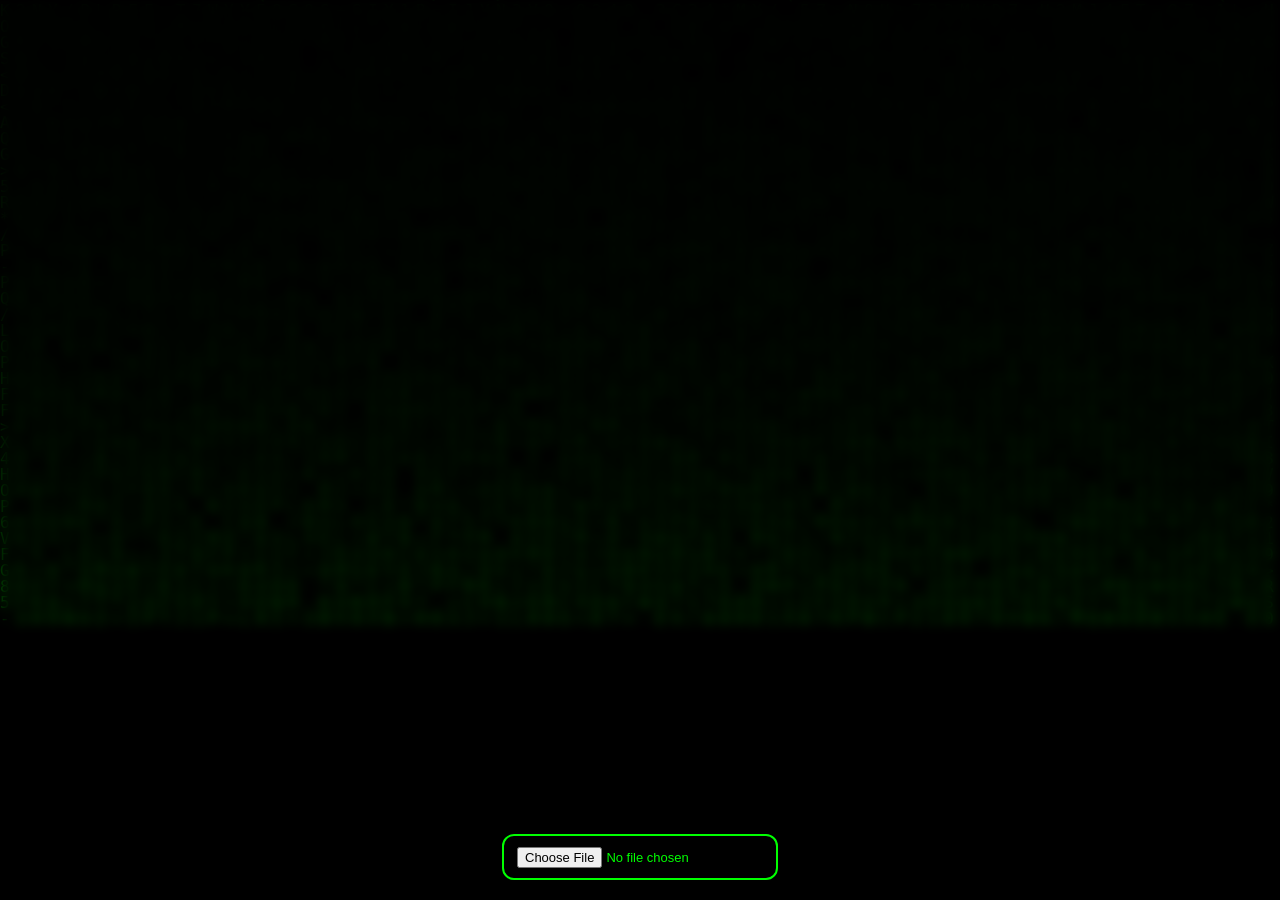
==== index.html @ db34623b "Update index.html" ====
<!DOCTYPE html>
<html lang="de">
<head>
<meta charset="UTF-8">
<meta name="viewport" content="width=device-width, initial-scale=1.0">
<title>Matrix Document Viewer</title>

<!-- PPTXJS CSS -->
<link rel="stylesheet" href="pptxjs.css">

<style>
html, body { margin:0; padding:0; height:100%; background:black; font-family: monospace; overflow:hidden; }
canvas#matrixCanvas { position:fixed; top:0; left:0; width:100%; height:100%; z-index:0; display:block; }

#overlay {
  position:absolute; top:0; left:0; width:100%; height:100%;
  backdrop-filter: blur(6px);
  background: rgba(0,0,0,0.6);
  z-index:1;
  display:flex; justify-content:center; align-items:center; flex-direction:column;
}

#viewerContainer {
  display:none;
  background: rgba(0,0,0,0.85);
  border-radius:16px;
  max-width:90%;
  max-height:80%;
  overflow:auto;
  justify-content:center;
  align-items:center;
  flex-direction:column;
  padding:10px;
}

#pdfCanvas, #docOutput, #docxContainer, #odtContainer, #pptxContainer {
  border-radius:12px;
  background:#111;
  color:white;
  padding:10px;
  display:none;
}

#uploadBar {
  position:absolute;
  bottom:20px;
  display:flex;
  justify-content:center;
  align-items:center;
  gap:10px;
  width:100%;
}

#fileInput {
  background:#000; border:2px solid #0f0; color:#0f0;
  padding:0.8rem 1rem; border-radius:12px; font-size:1rem; cursor:pointer;
}

#errorBox {
  position:absolute; bottom:90px; background: rgba(255,0,0,0.8);
  color:white; padding:0.4rem 0.8rem; border-radius:8px;
  display:none; font-size:0.8rem;
}

#fullscreenBtn {
  position:fixed; bottom:20px; right:20px;
  background:rgba(0,0,0,0.8);
  border:2px solid #0f0;
  border-radius:50%;
  width:48px; height:48px;
  display:none; justify-content:center; align-items:center;
  cursor:pointer; color:#0f0; font-size:1.2rem; z-index:100;
}
</style>
</head>
<body>

<canvas id="matrixCanvas"></canvas>

<div id="overlay">
  <div id="viewerContainer">
    <canvas id="pdfCanvas"></canvas>
    <div id="docxContainer"></div>
    <div id="odtContainer" style="width:100%;height:100%;"></div>
    <div id="pptxContainer"></div>
    <div id="docOutput"></div>
  </div>

  <div id="uploadBar">
    <input type="file" id="fileInput" />
  </div>

  <div id="errorBox"></div>
</div>

<div id="fullscreenBtn">⛶</div>

<!-- Matrix Hintergrund -->
<script>
const canvas=document.getElementById('matrixCanvas');const ctx=canvas.getContext('2d');
function resizeCanvas(){canvas.width=window.innerWidth;canvas.height=window.innerHeight;}
resizeCanvas();window.addEventListener('resize',resizeCanvas);
const letters='ABCDEFGHIJKLMNOPQRSTUVWXYZ0123456789-=+/<>*';const fontSize=16;
let columns=Math.floor(canvas.width/fontSize);let drops=new Array(columns).fill(0);
function drawMatrix(){ctx.fillStyle='rgba(0,0,0,0.05)';ctx.fillRect(0,0,canvas.width,canvas.height);
ctx.fillStyle='#0f0';ctx.font=fontSize+'px monospace';
for(let i=0;i<drops.length;i++){const text=letters.charAt(Math.floor(Math.random()*letters.length));
ctx.fillText(text,i*fontSize,drops[i]*fontSize);if(drops[i]*fontSize>canvas.height){drops[i]=0;}else{drops[i]++;}}}
setInterval(drawMatrix,35);
</script>

<!-- Libraries -->
<script src="pdf.js"></script>
<script src="pdf.worker.min.js"></script>
<script src="mammoth.browser.min.js"></script>
<script src="docx-preview.min.js"></script>
<script src="webodf.js"></script>
<script src="xlsx.full.min.js"></script>
<script src="jszip.min.js"></script>
<script src="pptxjs.min.js"></script>
<script src="divs2slides.js"></script>

<script>
pdfjsLib.GlobalWorkerOptions.workerSrc='pdf.worker.min.js';

const fileInput=document.getElementById('fileInput');
const pdfCanvas=document.getElementById('pdfCanvas');
const docOutput=document.getElementById('docOutput');
const docxContainer=document.getElementById('docxContainer');
const odtContainer=document.getElementById('odtContainer');
const pptxContainer=document.getElementById('pptxContainer');
const ctxPDF=pdfCanvas.getContext('2d');
const errorBox=document.getElementById('errorBox');
const viewerContainer=document.getElementById('viewerContainer');
const fullscreenBtn=document.getElementById('fullscreenBtn');
const uploadBar=document.getElementById('uploadBar');

let currentPdf=null;let currentPdfPage=null;let pdfScale=1.0;let isFullscreen=false;let currentDocType=null;

function showError(msg){errorBox.style.display='block';errorBox.textContent=msg;
fullscreenBtn.style.display='none';setTimeout(()=>{errorBox.style.display='none';},5000);}

// PDF render helper
async function renderPdfPage(page, scale){
  const viewport=page.getViewport({scale:scale});
  pdfCanvas.width=viewport.width;pdfCanvas.height=viewport.height;
  await page.render({canvasContext:ctxPDF,viewport:viewport}).promise;
}

// Upload Handling
fileInput.addEventListener('change',async e=>{
  const file=e.target.files[0];if(!file)return;
  viewerContainer.style.display='flex';
  [pdfCanvas,docOutput,docxContainer,odtContainer,pptxContainer].forEach(el=>el.style.display='none');

  const reader=new FileReader();
  reader.onload=async()=>{
    const name=file.name.toLowerCase();
    try{
      if(name.endsWith('.pdf')){
        currentDocType="pdf";pdfCanvas.style.display='block';
        const pdf=await pdfjsLib.getDocument({data:new Uint8Array(reader.result)}).promise;
        const page=await pdf.getPage(1);currentPdf=pdf;currentPdfPage=page;pdfScale=1.0;
        await renderPdfPage(page,pdfScale);
        pdfCanvas.onwheel=async evt=>{
          evt.preventDefault();pdfScale+=evt.deltaY*-0.001;
          pdfScale=Math.min(Math.max(0.2,pdfScale),5);
          await renderPdfPage(currentPdfPage,pdfScale);
        };

      } else if(name.endsWith('.docx')){
        currentDocType="docx";docxContainer.style.display='block';docxContainer.innerHTML='';
        const docx=new DocxPreview();docx.renderAsync(reader.result,docxContainer);

      } else if(name.endsWith('.odt')){
        currentDocType="odt";odtContainer.style.display='block';odtContainer.innerHTML='';
        const odfCanvas=new odf.OdfCanvas(odtContainer);
        const blob=new Blob([reader.result],{type:"application/vnd.oasis.opendocument.text"});
        const url=URL.createObjectURL(blob);await odfCanvas.load(url);

      } else if(name.endsWith('.xlsx')||name.endsWith('.ods')){
        currentDocType="xls";docOutput.style.display='block';
        const wb=XLSX.read(reader.result,{type:'array'});docOutput.innerHTML='';
        wb.SheetNames.forEach(sheet=>{
          const html=XLSX.utils.sheet_to_html(wb.Sheets[sheet]);
          const div=document.createElement('div');div.innerHTML=html;docOutput.appendChild(div);
        });

      } else if(name.endsWith('.pptx')){
        currentDocType="ppt";pptxContainer.style.display='block';pptxContainer.innerHTML='';
        loadPptx(reader.result,pptxContainer); // divs2slides.js init

      } else if(name.endsWith('.txt')){
        currentDocType="txt";docOutput.style.display='block';
        const textDecoder=new TextDecoder("utf-8");
        docOutput.textContent=textDecoder.decode(reader.result);

      } else {showError('Format nicht unterstützt');return;}
      fullscreenBtn.style.display='flex';
    }catch(err){showError(err.message);console.error(err);}
  };
  reader.readAsArrayBuffer(file);
});

// Fullscreen Toggle
fullscreenBtn.addEventListener('click',async()=>{
  if(!isFullscreen){
    viewerContainer.style.position='fixed';viewerContainer.style.top='0';viewerContainer.style.left='0';
    viewerContainer.style.width='100%';viewerContainer.style.height='100%';
    viewerContainer.style.maxWidth='100%';viewerContainer.style.maxHeight='100%';
    viewerContainer.style.overflow='auto';uploadBar.style.display='none';
    if(currentDocType==="pdf"&&currentPdfPage){await renderPdfPage(currentPdfPage,pdfScale);}
    isFullscreen=true;
  } else {
    viewerContainer.style.position='relative';viewerContainer.style.width='';viewerContainer.style.height='';
    viewerContainer.style.maxWidth='90%';viewerContainer.style.maxHeight='80%';
    viewerContainer.style.overflow='auto';uploadBar.style.display='flex';
    if(currentDocType==="pdf"&&currentPdfPage){pdfScale=1.0;await renderPdfPage(currentPdfPage,pdfScale);}
    isFullscreen=false;
  }
});
</script>
</body>
</html>
---- pptxjs.css ----
.slide {
	position: relative;
	border: 1px solid #333;
	border-radius: 10px;
	overflow: hidden;
	margin-bottom: 50px;
	margin-left: auto;
  	margin-right: auto;
}

.slide div.block {
	position: absolute;
	top: 0px;
	left: 0px;
	width: 100%;
	line-height: 1;
}

.slide div.content {
	display: flex;
	flex-direction: column;
}
.slide div.diagram-content{
	display: flex;
	flex-direction: column;
}

.slide div.content-rtl {
	display: flex;
	flex-direction: column;
	direction: rtl; 
}
.slide .pregraph-rtl{
	direction: rtl; 
}
.slide .pregraph-ltr{
	direction: ltr; 
}
.slide .pregraph-inherit{
	direction: inherit; 
}
.slide .slide-prgrph{
	width: 100%;
	/* overflow-wrap:break-word;
  	word-wrap: break-word;  */
  
	/* word-break: break-word; */
	/* unicode-bidi: bidi-override; */
	/* hyphens: auto;
	overflow-wrap: break-word; */
	
}

.slide .line-break-br::before{
  content: "\A";
  white-space: pre;
}
.slide div.v-up {
	justify-content: flex-start;
}
.slide div.v-mid {
	justify-content: center;
}
.slide div.v-down {
	justify-content: flex-end;
}

.slide div.h-left {
	justify-content: flex-start;
	align-items: flex-start;
	text-align: left;
}
.slide div.h-left-rtl {
	justify-content: flex-end;
	align-items: flex-end;
	text-align: left;
}
.slide div.h-mid {
	justify-content: center;
	align-items: center;
	text-align: center;
}
.slide div.h-right {
	justify-content: flex-end;
	align-items: flex-end;
	text-align: right;
}
.slide div.h-right-rtl {
	justify-content: flex-start;
	align-items: flex-start;
	text-align: right;
}

.slide div.h-just,
.slide div.h-dist {
	text-align: justify;
}


.slide div.up-left {
	justify-content: flex-start;
	align-items: flex-start;
	text-align: left;
}
.slide div.up-center {
	justify-content: flex-start;
	align-items: center;
}
.slide div.up-right {
	justify-content: flex-start;
	align-items: flex-end;
}
.slide div.center-left {
	justify-content: center;
	align-items: flex-start;
	text-align: left;
}
.slide div.center-center {
	justify-content: center;
	align-items: center;
}
.slide div.center-right {
	justify-content: center;
	align-items: flex-end;
}
.slide div.down-left {
	justify-content: flex-end;
	align-items: flex-start;
	text-align: left;
}
.slide div.down-center {
	justify-content: flex-end;
	align-items: center;
}
.slide div.down-right {
	justify-content: flex-end;
	align-items: flex-end;
}


.slide li.slide {
	margin: 10px 0px;
	font-size: 18px;
}

.slide table {
	position: absolute;
}

.slide svg.drawing {
	position: absolute;
	overflow: visible;
}
/*
#pptx-thumb {
	min-width: 240px;
	height: 180px;
}
*/
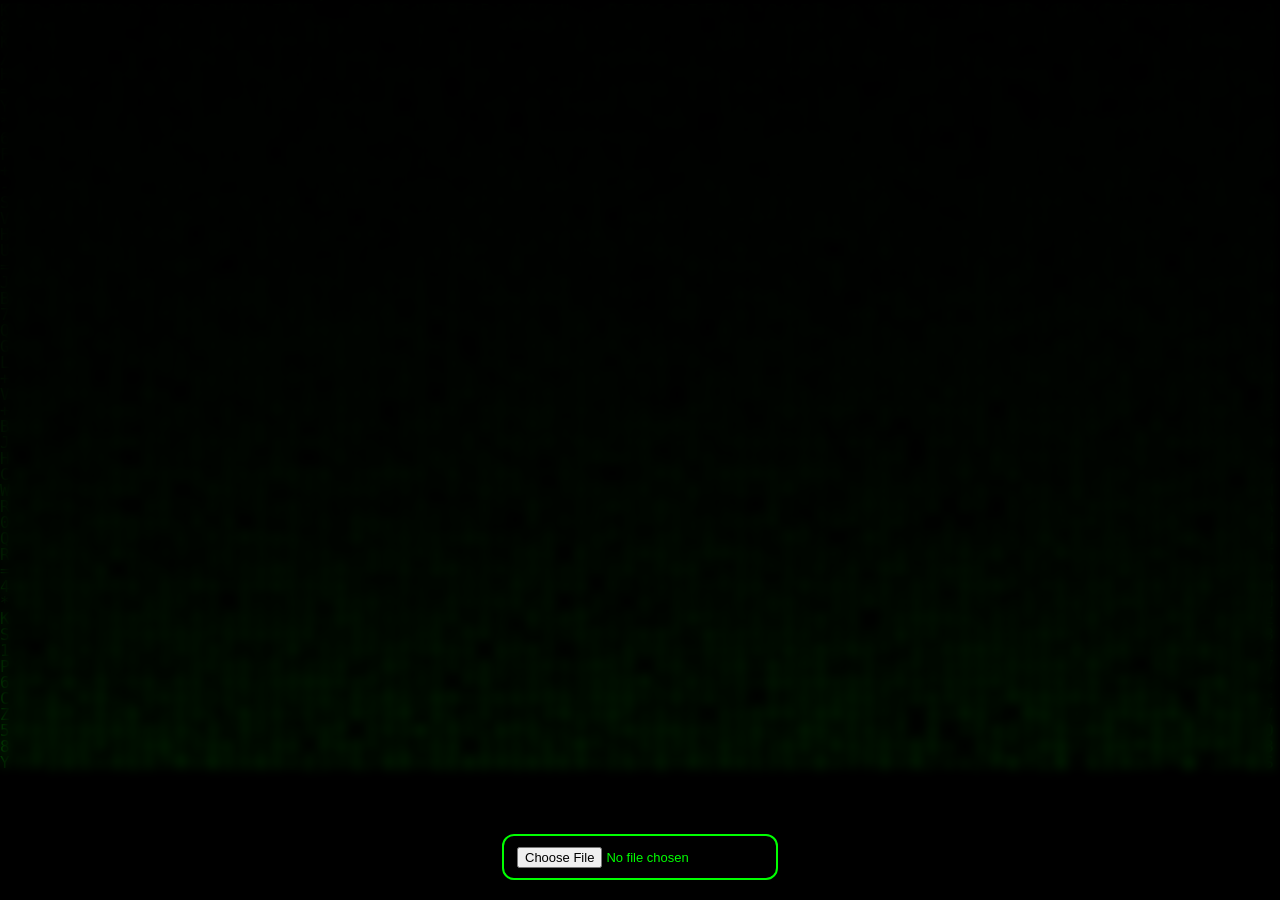
==== commit ca04b63f: "Update index.html" ====
--- a/index.html
+++ b/index.html
@@ -31,6 +31,7 @@
   align-items:center;
   flex-direction:column;
   padding:10px;
+  border:2px solid #333;
 }
 
 #pdfCanvas, #docOutput, #docxContainer, #odtContainer, #pptxContainer {
@@ -39,6 +40,7 @@
   color:white;
   padding:10px;
   display:none;
+  border:2px solid #333;
 }
 
 #uploadBar {
@@ -118,7 +120,7 @@
 <script src="xlsx.full.min.js"></script>
 <script src="jszip.min.js"></script>
 <script src="pptxjs.min.js"></script>
-<script src="divs2slides.js"></script>
+<script src="pptxjs-viewer.js"></script>
 
 <script>
 pdfjsLib.GlobalWorkerOptions.workerSrc='pdf.worker.min.js';
@@ -135,7 +137,7 @@
 const fullscreenBtn=document.getElementById('fullscreenBtn');
 const uploadBar=document.getElementById('uploadBar');
 
-let currentPdf=null;let currentPdfPage=null;let pdfScale=1.0;let isFullscreen=false;let currentDocType=null;
+let currentPdf=null; let currentPdfPage=null; let pdfScale=1.0; let isFullscreen=false; let currentDocType=null;
 
 function showError(msg){errorBox.style.display='block';errorBox.textContent=msg;
 fullscreenBtn.style.display='none';setTimeout(()=>{errorBox.style.display='none';},5000);}
@@ -143,79 +145,97 @@
 // PDF render helper
 async function renderPdfPage(page, scale){
   const viewport=page.getViewport({scale:scale});
-  pdfCanvas.width=viewport.width;pdfCanvas.height=viewport.height;
-  await page.render({canvasContext:ctxPDF,viewport:viewport}).promise;
+  pdfCanvas.width=viewport.width; pdfCanvas.height=viewport.height;
+  await page.render({canvasContext:ctxPDF, viewport:viewport}).promise;
+}
+
+// DOCX
+function renderDocx(arrayBuffer){
+  docxContainer.innerHTML='';
+  const docx = new docxPreview.Viewer(docxContainer, { 
+    className: 'docViewer', 
+    style: 'border:2px solid #333; border-radius:12px;' 
+  });
+  docx.load(arrayBuffer);
+}
+
+// PPTX
+function renderPptx(arrayBuffer){
+  pptxContainer.innerHTML='';
+  const pptx = new PPTXViewer(pptxContainer);
+  pptx.load(arrayBuffer);
 }
 
 // Upload Handling
-fileInput.addEventListener('change',async e=>{
-  const file=e.target.files[0];if(!file)return;
+fileInput.addEventListener('change', async e => {
+  const file = e.target.files[0]; if(!file) return;
   viewerContainer.style.display='flex';
-  [pdfCanvas,docOutput,docxContainer,odtContainer,pptxContainer].forEach(el=>el.style.display='none');
-
-  const reader=new FileReader();
-  reader.onload=async()=>{
-    const name=file.name.toLowerCase();
-    try{
+  [pdfCanvas, docOutput, docxContainer, odtContainer, pptxContainer].forEach(el=>el.style.display='none');
+
+  const reader = new FileReader();
+  reader.onload = async () => {
+    const name = file.name.toLowerCase();
+    try {
       if(name.endsWith('.pdf')){
-        currentDocType="pdf";pdfCanvas.style.display='block';
-        const pdf=await pdfjsLib.getDocument({data:new Uint8Array(reader.result)}).promise;
-        const page=await pdf.getPage(1);currentPdf=pdf;currentPdfPage=page;pdfScale=1.0;
+        currentDocType="pdf"; pdfCanvas.style.display='block';
+        const pdf = await pdfjsLib.getDocument({data:new Uint8Array(reader.result)}).promise;
+        const page = await pdf.getPage(1);
+        currentPdf = pdf; currentPdfPage = page; pdfScale=1.0;
         await renderPdfPage(page,pdfScale);
         pdfCanvas.onwheel=async evt=>{
-          evt.preventDefault();pdfScale+=evt.deltaY*-0.001;
+          evt.preventDefault(); pdfScale+=evt.deltaY*-0.001;
           pdfScale=Math.min(Math.max(0.2,pdfScale),5);
           await renderPdfPage(currentPdfPage,pdfScale);
         };
 
       } else if(name.endsWith('.docx')){
-        currentDocType="docx";docxContainer.style.display='block';docxContainer.innerHTML='';
-        const docx=new DocxPreview();docx.renderAsync(reader.result,docxContainer);
+        currentDocType="docx"; docxContainer.style.display='block';
+        renderDocx(reader.result);
 
       } else if(name.endsWith('.odt')){
-        currentDocType="odt";odtContainer.style.display='block';odtContainer.innerHTML='';
+        currentDocType="odt"; odtContainer.style.display='block'; odtContainer.innerHTML='';
         const odfCanvas=new odf.OdfCanvas(odtContainer);
         const blob=new Blob([reader.result],{type:"application/vnd.oasis.opendocument.text"});
-        const url=URL.createObjectURL(blob);await odfCanvas.load(url);
+        const url=URL.createObjectURL(blob); await odfCanvas.load(url);
 
       } else if(name.endsWith('.xlsx')||name.endsWith('.ods')){
-        currentDocType="xls";docOutput.style.display='block';
-        const wb=XLSX.read(reader.result,{type:'array'});docOutput.innerHTML='';
+        currentDocType="xls"; docOutput.style.display='block'; docOutput.innerHTML='';
+        const wb=XLSX.read(reader.result,{type:'array'});
         wb.SheetNames.forEach(sheet=>{
           const html=XLSX.utils.sheet_to_html(wb.Sheets[sheet]);
-          const div=document.createElement('div');div.innerHTML=html;docOutput.appendChild(div);
+          const div=document.createElement('div'); div.innerHTML=html; docOutput.appendChild(div);
         });
 
       } else if(name.endsWith('.pptx')){
-        currentDocType="ppt";pptxContainer.style.display='block';pptxContainer.innerHTML='';
-        loadPptx(reader.result,pptxContainer); // divs2slides.js init
+        currentDocType="ppt"; pptxContainer.style.display='block';
+        renderPptx(reader.result);
 
       } else if(name.endsWith('.txt')){
-        currentDocType="txt";docOutput.style.display='block';
+        currentDocType="txt"; docOutput.style.display='block';
         const textDecoder=new TextDecoder("utf-8");
         docOutput.textContent=textDecoder.decode(reader.result);
 
-      } else {showError('Format nicht unterstützt');return;}
+      } else {showError('Format nicht unterstützt'); return;}
       fullscreenBtn.style.display='flex';
-    }catch(err){showError(err.message);console.error(err);}
+    } catch(err){ showError(err.message); console.error(err); }
   };
   reader.readAsArrayBuffer(file);
 });
 
 // Fullscreen Toggle
-fullscreenBtn.addEventListener('click',async()=>{
+fullscreenBtn.addEventListener('click', async () => {
   if(!isFullscreen){
-    viewerContainer.style.position='fixed';viewerContainer.style.top='0';viewerContainer.style.left='0';
-    viewerContainer.style.width='100%';viewerContainer.style.height='100%';
-    viewerContainer.style.maxWidth='100%';viewerContainer.style.maxHeight='100%';
-    viewerContainer.style.overflow='auto';uploadBar.style.display='none';
+    viewerContainer.style.position='fixed'; viewerContainer.style.top='0'; viewerContainer.style.left='0';
+    viewerContainer.style.width='100%'; viewerContainer.style.height='100%';
+    viewerContainer.style.maxWidth='100%'; viewerContainer.style.maxHeight='100%';
+    viewerContainer.style.overflow='auto'; uploadBar.style.display='none';
     if(currentDocType==="pdf"&&currentPdfPage){await renderPdfPage(currentPdfPage,pdfScale);}
     isFullscreen=true;
   } else {
-    viewerContainer.style.position='relative';viewerContainer.style.width='';viewerContainer.style.height='';
-    viewerContainer.style.maxWidth='90%';viewerContainer.style.maxHeight='80%';
-    viewerContainer.style.overflow='auto';uploadBar.style.display='flex';
-    if(currentDocType==="pdf"&&currentPdfPage){pdfScale=1.0;await renderPdfPage(currentPdfPage,pdfScale);}
+    viewerContainer.style.position='relative'; viewerContainer.style.width=''; viewerContainer.style.height='';
+    viewerContainer.style.maxWidth='90%'; viewerContainer.style.maxHeight='80%';
+    viewerContainer.style.overflow='auto'; uploadBar.style.display='flex';
+    if(currentDocType==="pdf"&&currentPdfPage){pdfScale=1.0; await renderPdfPage(currentPdfPage,pdfScale);}
     isFullscreen=false;
   }
 });
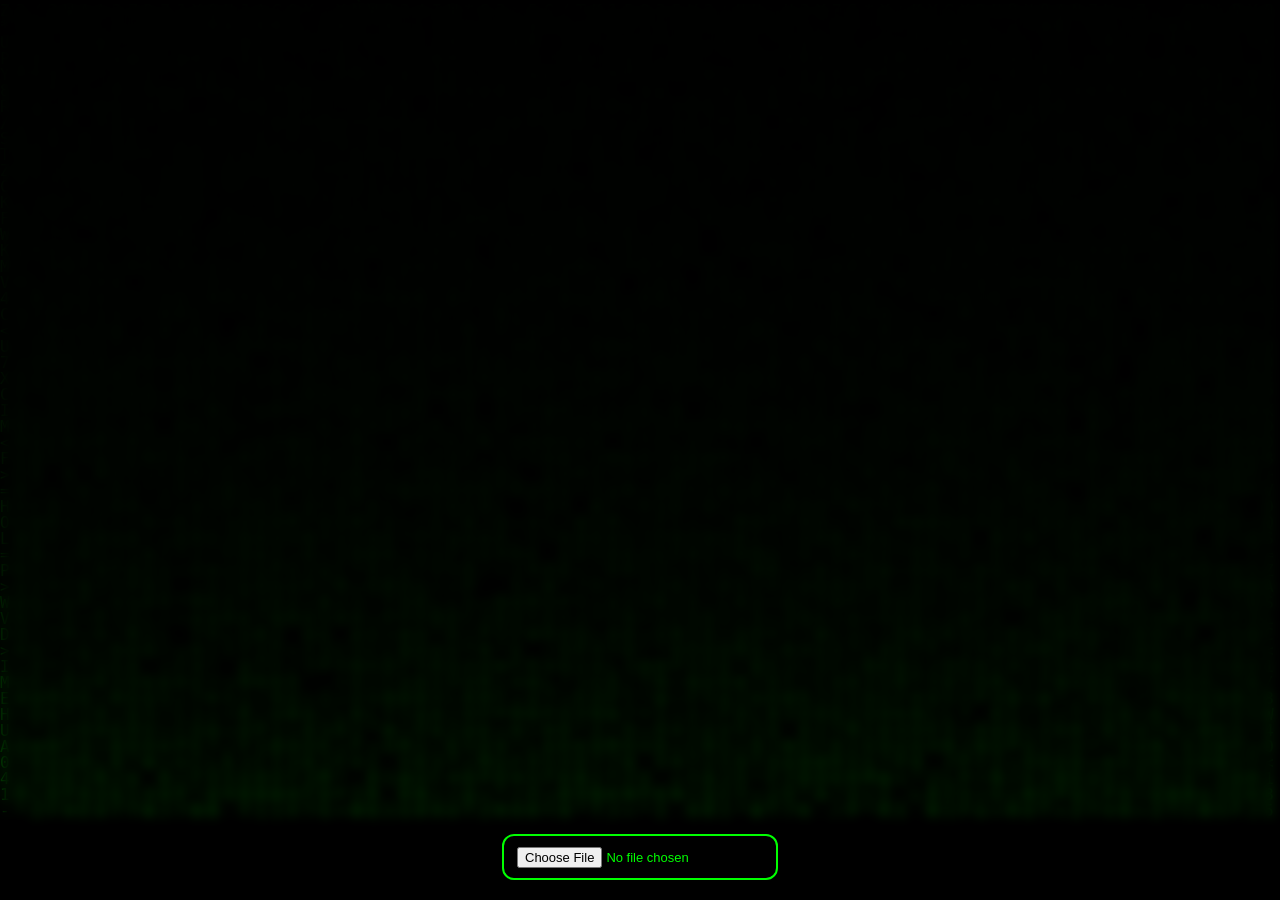
==== commit ec43ebe4: "Update index.html" ====
--- a/index.html
+++ b/index.html
@@ -31,16 +31,25 @@
   align-items:center;
   flex-direction:column;
   padding:10px;
-  border:2px solid #333;
-}
-
-#pdfCanvas, #docOutput, #docxContainer, #odtContainer, #pptxContainer {
+  box-sizing: border-box;
+}
+
+#pdfCanvas {
   border-radius:12px;
+  border:2px solid #0f0; /* grüner Rand für PDF */
+  background:#111;
+  display:none;
+  box-sizing:border-box;
+}
+
+#docOutput, #docxContainer, #odtContainer, #pptxContainer {
+  border-radius:12px;
+  border:2px solid #333; /* Dark Mode Rand für andere Dokumente */
   background:#111;
   color:white;
   padding:10px;
   display:none;
-  border:2px solid #333;
+  box-sizing:border-box;
 }
 
 #uploadBar {
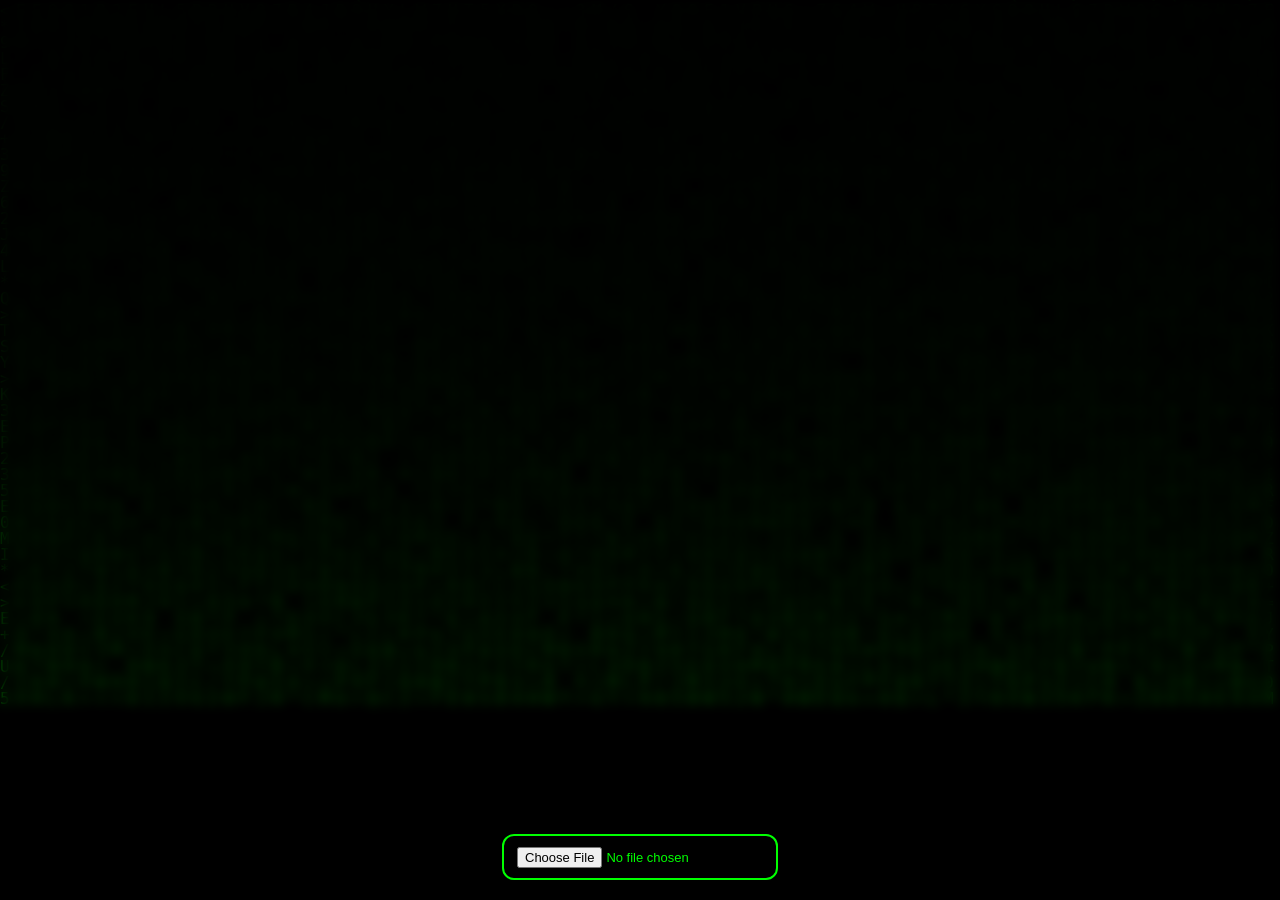
==== commit ce0fe6bc: "Update index.html" ====
--- a/index.html
+++ b/index.html
@@ -12,6 +12,7 @@
 html, body { margin:0; padding:0; height:100%; background:black; font-family: monospace; overflow:hidden; }
 canvas#matrixCanvas { position:fixed; top:0; left:0; width:100%; height:100%; z-index:0; display:block; }
 
+/* Overlay */
 #overlay {
   position:absolute; top:0; left:0; width:100%; height:100%;
   backdrop-filter: blur(6px);
@@ -20,6 +21,7 @@
   display:flex; justify-content:center; align-items:center; flex-direction:column;
 }
 
+/* Viewer Container */
 #viewerContainer {
   display:none;
   background: rgba(0,0,0,0.85);
@@ -32,26 +34,32 @@
   flex-direction:column;
   padding:10px;
   box-sizing: border-box;
-}
-
+  border:2px solid #0f0; /* Grüner Rand für den Viewer */
+}
+
+/* PDF-Canvas */
 #pdfCanvas {
   border-radius:12px;
-  border:2px solid #0f0; /* grüner Rand für PDF */
+  border:2px solid #333; /* Dark Mode Rand für PDF-Dokument */
   background:#111;
   display:none;
   box-sizing:border-box;
-}
-
+  margin:5px;
+}
+
+/* Andere Dokumente */
 #docOutput, #docxContainer, #odtContainer, #pptxContainer {
   border-radius:12px;
-  border:2px solid #333; /* Dark Mode Rand für andere Dokumente */
+  border:2px solid #333; /* Dark Mode Rand für Dokumente */
   background:#111;
   color:white;
   padding:10px;
   display:none;
   box-sizing:border-box;
-}
-
+  margin:5px;
+}
+
+/* Upload Bar */
 #uploadBar {
   position:absolute;
   bottom:20px;
@@ -62,17 +70,20 @@
   width:100%;
 }
 
+/* Datei Input */
 #fileInput {
   background:#000; border:2px solid #0f0; color:#0f0;
   padding:0.8rem 1rem; border-radius:12px; font-size:1rem; cursor:pointer;
 }
 
+/* Error Box */
 #errorBox {
   position:absolute; bottom:90px; background: rgba(255,0,0,0.8);
   color:white; padding:0.4rem 0.8rem; border-radius:8px;
   display:none; font-size:0.8rem;
 }
 
+/* Fullscreen Button */
 #fullscreenBtn {
   position:fixed; bottom:20px; right:20px;
   background:rgba(0,0,0,0.8);
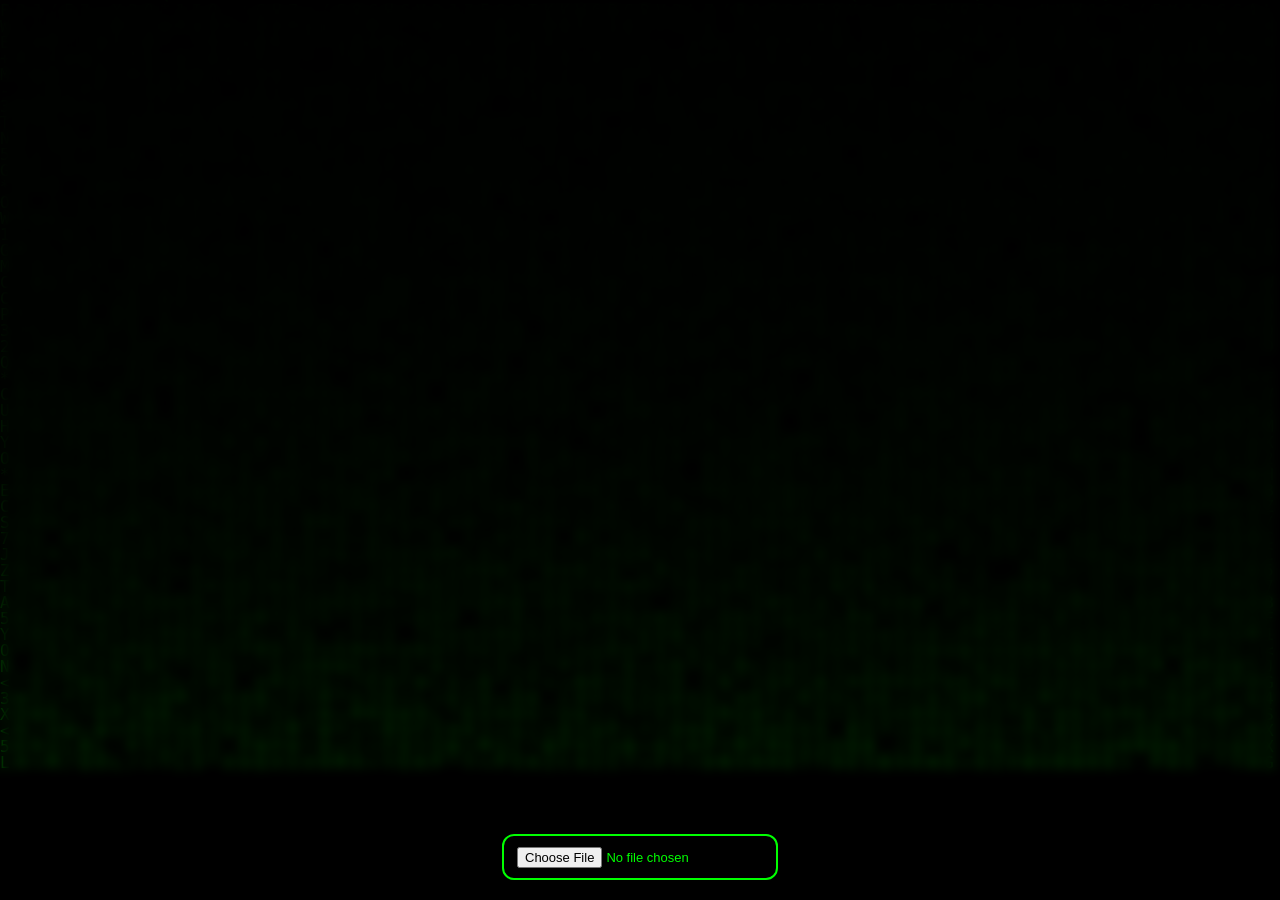
==== commit ea85b9f1: "Update index.html" ====
--- a/index.html
+++ b/index.html
@@ -4,10 +4,7 @@
 <meta charset="UTF-8">
 <meta name="viewport" content="width=device-width, initial-scale=1.0">
 <title>Matrix Document Viewer</title>
-
-<!-- PPTXJS CSS -->
 <link rel="stylesheet" href="pptxjs.css">
-
 <style>
 html, body { margin:0; padding:0; height:100%; background:black; font-family: monospace; overflow:hidden; }
 canvas#matrixCanvas { position:fixed; top:0; left:0; width:100%; height:100%; z-index:0; display:block; }
@@ -21,42 +18,47 @@
   display:flex; justify-content:center; align-items:center; flex-direction:column;
 }
 
-/* Viewer Container */
+/* Viewer Container (Preview) */
 #viewerContainer {
   display:none;
   background: rgba(0,0,0,0.85);
   border-radius:16px;
   max-width:90%;
   max-height:80%;
-  overflow:auto;
+  overflow:hidden; /* Kein scroll, Preview passt komplett */
   justify-content:center;
   align-items:center;
   flex-direction:column;
   padding:10px;
   box-sizing: border-box;
-  border:2px solid #0f0; /* Grüner Rand für den Viewer */
-}
-
-/* PDF-Canvas */
+  border:2px solid #0f0; /* Grüner Rand für Viewer */
+}
+
+/* PDF Canvas */
 #pdfCanvas {
   border-radius:12px;
-  border:2px solid #333; /* Dark Mode Rand für PDF-Dokument */
+  border:2px solid #333; /* Dark Mode Rand */
   background:#111;
   display:none;
   box-sizing:border-box;
   margin:5px;
-}
-
-/* Andere Dokumente */
+  width:100%;
+  height:auto;
+}
+
+/* Andere Dokumente Preview */
 #docOutput, #docxContainer, #odtContainer, #pptxContainer {
   border-radius:12px;
-  border:2px solid #333; /* Dark Mode Rand für Dokumente */
+  border:2px solid #333;
   background:#111;
   color:white;
   padding:10px;
   display:none;
   box-sizing:border-box;
   margin:5px;
+  width:100%;
+  height:auto;
+  overflow:hidden;
 }
 
 /* Upload Bar */
@@ -103,7 +105,7 @@
   <div id="viewerContainer">
     <canvas id="pdfCanvas"></canvas>
     <div id="docxContainer"></div>
-    <div id="odtContainer" style="width:100%;height:100%;"></div>
+    <div id="odtContainer"></div>
     <div id="pptxContainer"></div>
     <div id="docOutput"></div>
   </div>
@@ -163,6 +165,15 @@
 fullscreenBtn.style.display='none';setTimeout(()=>{errorBox.style.display='none';},5000);}
 
 // PDF render helper
+async function renderPdfPreview(page, containerWidth, containerHeight){
+  const viewport=page.getViewport({scale:1});
+  const scale=Math.min(containerWidth/viewport.width, containerHeight/viewport.height);
+  const scaledViewport=page.getViewport({scale:scale});
+  pdfCanvas.width=scaledViewport.width;
+  pdfCanvas.height=scaledViewport.height;
+  await page.render({canvasContext:ctxPDF, viewport:scaledViewport}).promise;
+}
+
 async function renderPdfPage(page, scale){
   const viewport=page.getViewport({scale:scale});
   pdfCanvas.width=viewport.width; pdfCanvas.height=viewport.height;
@@ -201,12 +212,9 @@
         const pdf = await pdfjsLib.getDocument({data:new Uint8Array(reader.result)}).promise;
         const page = await pdf.getPage(1);
         currentPdf = pdf; currentPdfPage = page; pdfScale=1.0;
-        await renderPdfPage(page,pdfScale);
-        pdfCanvas.onwheel=async evt=>{
-          evt.preventDefault(); pdfScale+=evt.deltaY*-0.001;
-          pdfScale=Math.min(Math.max(0.2,pdfScale),5);
-          await renderPdfPage(currentPdfPage,pdfScale);
-        };
+        const containerWidth=viewerContainer.clientWidth-20;
+        const containerHeight=viewerContainer.clientHeight-20;
+        await renderPdfPreview(page, containerWidth, containerHeight);
 
       } else if(name.endsWith('.docx')){
         currentDocType="docx"; docxContainer.style.display='block';
@@ -245,17 +253,30 @@
 // Fullscreen Toggle
 fullscreenBtn.addEventListener('click', async () => {
   if(!isFullscreen){
-    viewerContainer.style.position='fixed'; viewerContainer.style.top='0'; viewerContainer.style.left='0';
-    viewerContainer.style.width='100%'; viewerContainer.style.height='100%';
-    viewerContainer.style.maxWidth='100%'; viewerContainer.style.maxHeight='100%';
-    viewerContainer.style.overflow='auto'; uploadBar.style.display='none';
-    if(currentDocType==="pdf"&&currentPdfPage){await renderPdfPage(currentPdfPage,pdfScale);}
+    viewerContainer.style.position='fixed';
+    viewerContainer.style.top='0';
+    viewerContainer.style.left='0';
+    viewerContainer.style.width='100vw';
+    viewerContainer.style.height='100vh';
+    viewerContainer.style.overflow='auto';
+    uploadBar.style.display='none';
+    if(currentDocType==="pdf" && currentPdfPage){
+      await renderPdfPage(currentPdfPage,1.0);
+    }
     isFullscreen=true;
   } else {
-    viewerContainer.style.position='relative'; viewerContainer.style.width=''; viewerContainer.style.height='';
-    viewerContainer.style.maxWidth='90%'; viewerContainer.style.maxHeight='80%';
-    viewerContainer.style.overflow='auto'; uploadBar.style.display='flex';
-    if(currentDocType==="pdf"&&currentPdfPage){pdfScale=1.0; await renderPdfPage(currentPdfPage,pdfScale);}
+    viewerContainer.style.position='relative';
+    viewerContainer.style.width='90%';
+    viewerContainer.style.height='80%';
+    viewerContainer.style.maxWidth='90%';
+    viewerContainer.style.maxHeight='80%';
+    viewerContainer.style.overflow='hidden';
+    uploadBar.style.display='flex';
+    if(currentDocType==="pdf" && currentPdfPage){
+      const containerWidth=viewerContainer.clientWidth-20;
+      const containerHeight=viewerContainer.clientHeight-20;
+      await renderPdfPreview(currentPdfPage, containerWidth, containerHeight);
+    }
     isFullscreen=false;
   }
 });
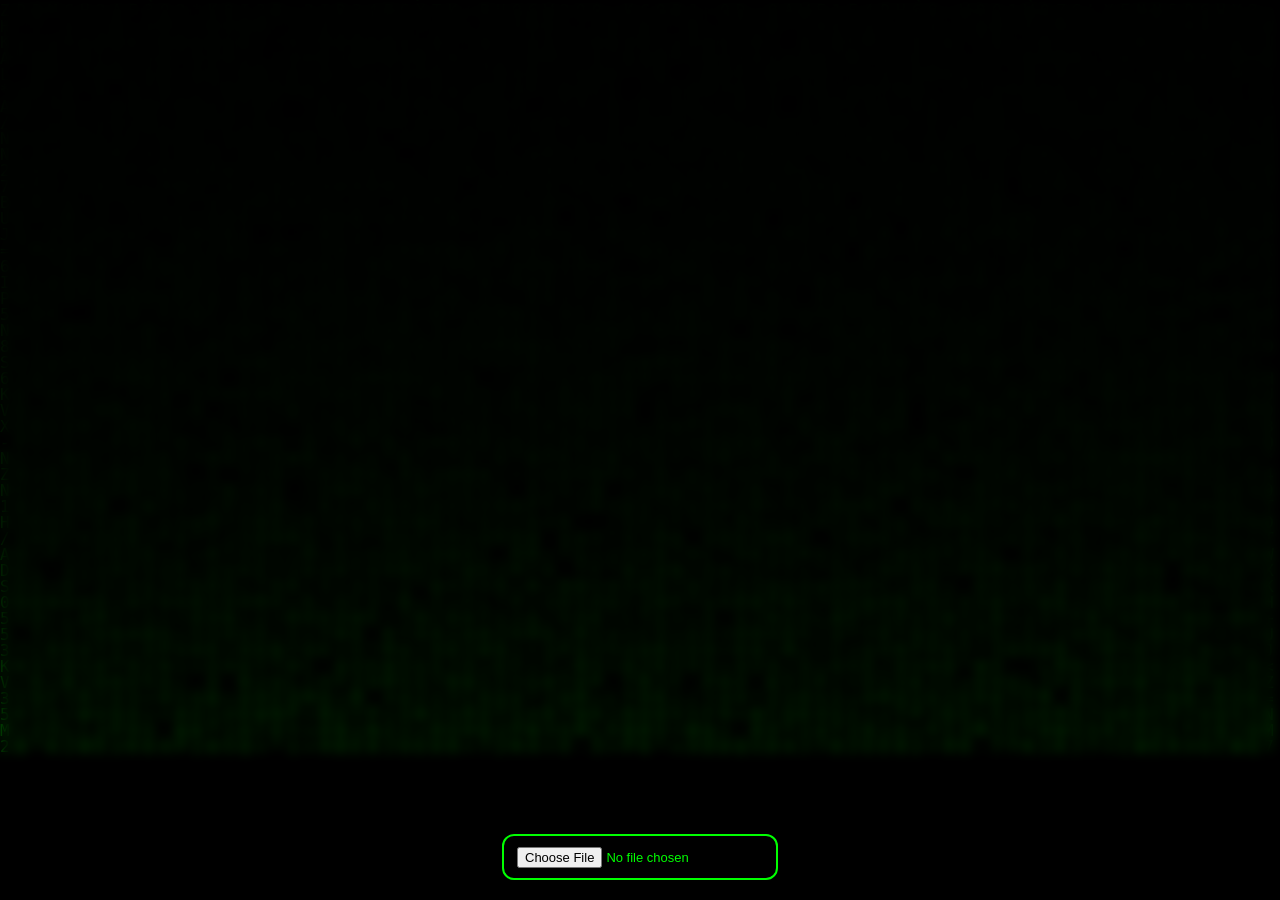
==== commit fd7913b5: "Update index.html" ====
--- a/index.html
+++ b/index.html
@@ -9,7 +9,6 @@
 html, body { margin:0; padding:0; height:100%; background:black; font-family: monospace; overflow:hidden; }
 canvas#matrixCanvas { position:fixed; top:0; left:0; width:100%; height:100%; z-index:0; display:block; }
 
-/* Overlay */
 #overlay {
   position:absolute; top:0; left:0; width:100%; height:100%;
   backdrop-filter: blur(6px);
@@ -18,14 +17,14 @@
   display:flex; justify-content:center; align-items:center; flex-direction:column;
 }
 
-/* Viewer Container (Preview) */
 #viewerContainer {
   display:none;
+  position:relative;
+  width:800px;
+  height:600px;
   background: rgba(0,0,0,0.85);
   border-radius:16px;
-  max-width:90%;
-  max-height:80%;
-  overflow:hidden; /* Kein scroll, Preview passt komplett */
+  overflow:hidden;
   justify-content:center;
   align-items:center;
   flex-direction:column;
@@ -34,19 +33,16 @@
   border:2px solid #0f0; /* Grüner Rand für Viewer */
 }
 
-/* PDF Canvas */
 #pdfCanvas {
   border-radius:12px;
-  border:2px solid #333; /* Dark Mode Rand */
+  border:2px solid #333;
   background:#111;
   display:none;
   box-sizing:border-box;
-  margin:5px;
   width:100%;
-  height:auto;
-}
-
-/* Andere Dokumente Preview */
+  height:100%;
+}
+
 #docOutput, #docxContainer, #odtContainer, #pptxContainer {
   border-radius:12px;
   border:2px solid #333;
@@ -55,13 +51,11 @@
   padding:10px;
   display:none;
   box-sizing:border-box;
-  margin:5px;
   width:100%;
-  height:auto;
+  height:100%;
   overflow:hidden;
 }
 
-/* Upload Bar */
 #uploadBar {
   position:absolute;
   bottom:20px;
@@ -72,20 +66,17 @@
   width:100%;
 }
 
-/* Datei Input */
 #fileInput {
   background:#000; border:2px solid #0f0; color:#0f0;
   padding:0.8rem 1rem; border-radius:12px; font-size:1rem; cursor:pointer;
 }
 
-/* Error Box */
 #errorBox {
   position:absolute; bottom:90px; background: rgba(255,0,0,0.8);
   color:white; padding:0.4rem 0.8rem; border-radius:8px;
   display:none; font-size:0.8rem;
 }
 
-/* Fullscreen Button */
 #fullscreenBtn {
   position:fixed; bottom:20px; right:20px;
   background:rgba(0,0,0,0.8);
@@ -94,6 +85,18 @@
   width:48px; height:48px;
   display:none; justify-content:center; align-items:center;
   cursor:pointer; color:#0f0; font-size:1.2rem; z-index:100;
+}
+
+.fullscreen {
+  position:fixed !important;
+  top:0 !important;
+  left:0 !important;
+  width:100vw !important;
+  height:100vh !important;
+  max-width:none !important;
+  max-height:none !important;
+  overflow:auto !important;
+  z-index:999;
 }
 </style>
 </head>
@@ -160,12 +163,15 @@
 const uploadBar=document.getElementById('uploadBar');
 
 let currentPdf=null; let currentPdfPage=null; let pdfScale=1.0; let isFullscreen=false; let currentDocType=null;
+let pptxViewerInstance=null;
 
 function showError(msg){errorBox.style.display='block';errorBox.textContent=msg;
 fullscreenBtn.style.display='none';setTimeout(()=>{errorBox.style.display='none';},5000);}
 
-// PDF render helper
-async function renderPdfPreview(page, containerWidth, containerHeight){
+// PDF Preview
+async function renderPdfPreview(page){
+  const containerWidth=viewerContainer.clientWidth-20;
+  const containerHeight=viewerContainer.clientHeight-20;
   const viewport=page.getViewport({scale:1});
   const scale=Math.min(containerWidth/viewport.width, containerHeight/viewport.height);
   const scaledViewport=page.getViewport({scale:scale});
@@ -174,60 +180,58 @@
   await page.render({canvasContext:ctxPDF, viewport:scaledViewport}).promise;
 }
 
-async function renderPdfPage(page, scale){
-  const viewport=page.getViewport({scale:scale});
-  pdfCanvas.width=viewport.width; pdfCanvas.height=viewport.height;
-  await page.render({canvasContext:ctxPDF, viewport:viewport}).promise;
+// PDF Fullscreen
+async function renderPdfFullscreen(page){
+  const viewport=page.getViewport({scale:1});
+  pdfCanvas.width=viewport.width;
+  pdfCanvas.height=viewport.height;
+  await page.render({canvasContext:ctxPDF, viewport}).promise;
 }
 
 // DOCX
 function renderDocx(arrayBuffer){
   docxContainer.innerHTML='';
-  const docx = new docxPreview.Viewer(docxContainer, { 
-    className: 'docViewer', 
-    style: 'border:2px solid #333; border-radius:12px;' 
-  });
+  const docx = new docxPreview.Viewer(docxContainer, { className:'docViewer', style:'border:2px solid #333; border-radius:12px;' });
   docx.load(arrayBuffer);
 }
 
 // PPTX
 function renderPptx(arrayBuffer){
   pptxContainer.innerHTML='';
-  const pptx = new PPTXViewer(pptxContainer);
-  pptx.load(arrayBuffer);
+  if(pptxViewerInstance) pptxViewerInstance.destroy();
+  pptxViewerInstance = new PPTXViewer(pptxContainer);
+  pptxViewerInstance.load(arrayBuffer);
 }
 
 // Upload Handling
-fileInput.addEventListener('change', async e => {
-  const file = e.target.files[0]; if(!file) return;
+fileInput.addEventListener('change', async e=>{
+  const file=e.target.files[0]; if(!file) return;
   viewerContainer.style.display='flex';
   [pdfCanvas, docOutput, docxContainer, odtContainer, pptxContainer].forEach(el=>el.style.display='none');
 
-  const reader = new FileReader();
-  reader.onload = async () => {
-    const name = file.name.toLowerCase();
-    try {
+  const reader=new FileReader();
+  reader.onload=async ()=>{
+    const name=file.name.toLowerCase();
+    try{
       if(name.endsWith('.pdf')){
-        currentDocType="pdf"; pdfCanvas.style.display='block';
-        const pdf = await pdfjsLib.getDocument({data:new Uint8Array(reader.result)}).promise;
-        const page = await pdf.getPage(1);
-        currentPdf = pdf; currentPdfPage = page; pdfScale=1.0;
-        const containerWidth=viewerContainer.clientWidth-20;
-        const containerHeight=viewerContainer.clientHeight-20;
-        await renderPdfPreview(page, containerWidth, containerHeight);
+        currentDocType='pdf'; pdfCanvas.style.display='block';
+        const pdf=await pdfjsLib.getDocument({data:new Uint8Array(reader.result)}).promise;
+        const page=await pdf.getPage(1);
+        currentPdf=pdf; currentPdfPage=page; pdfScale=1.0;
+        await renderPdfPreview(page);
 
       } else if(name.endsWith('.docx')){
-        currentDocType="docx"; docxContainer.style.display='block';
+        currentDocType='docx'; docxContainer.style.display='block';
         renderDocx(reader.result);
 
       } else if(name.endsWith('.odt')){
-        currentDocType="odt"; odtContainer.style.display='block'; odtContainer.innerHTML='';
+        currentDocType='odt'; odtContainer.style.display='block'; odtContainer.innerHTML='';
         const odfCanvas=new odf.OdfCanvas(odtContainer);
         const blob=new Blob([reader.result],{type:"application/vnd.oasis.opendocument.text"});
         const url=URL.createObjectURL(blob); await odfCanvas.load(url);
 
       } else if(name.endsWith('.xlsx')||name.endsWith('.ods')){
-        currentDocType="xls"; docOutput.style.display='block'; docOutput.innerHTML='';
+        currentDocType='xls'; docOutput.style.display='block'; docOutput.innerHTML='';
         const wb=XLSX.read(reader.result,{type:'array'});
         wb.SheetNames.forEach(sheet=>{
           const html=XLSX.utils.sheet_to_html(wb.Sheets[sheet]);
@@ -235,48 +239,32 @@
         });
 
       } else if(name.endsWith('.pptx')){
-        currentDocType="ppt"; pptxContainer.style.display='block';
+        currentDocType='ppt'; pptxContainer.style.display='block';
         renderPptx(reader.result);
 
       } else if(name.endsWith('.txt')){
-        currentDocType="txt"; docOutput.style.display='block';
-        const textDecoder=new TextDecoder("utf-8");
+        currentDocType='txt'; docOutput.style.display='block';
+        const textDecoder=new TextDecoder('utf-8');
         docOutput.textContent=textDecoder.decode(reader.result);
 
       } else {showError('Format nicht unterstützt'); return;}
       fullscreenBtn.style.display='flex';
-    } catch(err){ showError(err.message); console.error(err); }
+    }catch(err){showError(err.message); console.error(err);}
   };
   reader.readAsArrayBuffer(file);
 });
 
 // Fullscreen Toggle
-fullscreenBtn.addEventListener('click', async () => {
+fullscreenBtn.addEventListener('click', async ()=>{
   if(!isFullscreen){
-    viewerContainer.style.position='fixed';
-    viewerContainer.style.top='0';
-    viewerContainer.style.left='0';
-    viewerContainer.style.width='100vw';
-    viewerContainer.style.height='100vh';
-    viewerContainer.style.overflow='auto';
+    viewerContainer.classList.add('fullscreen');
     uploadBar.style.display='none';
-    if(currentDocType==="pdf" && currentPdfPage){
-      await renderPdfPage(currentPdfPage,1.0);
-    }
+    if(currentDocType==='pdf' && currentPdfPage) await renderPdfFullscreen(currentPdfPage);
     isFullscreen=true;
-  } else {
-    viewerContainer.style.position='relative';
-    viewerContainer.style.width='90%';
-    viewerContainer.style.height='80%';
-    viewerContainer.style.maxWidth='90%';
-    viewerContainer.style.maxHeight='80%';
-    viewerContainer.style.overflow='hidden';
+  }else{
+    viewerContainer.classList.remove('fullscreen');
     uploadBar.style.display='flex';
-    if(currentDocType==="pdf" && currentPdfPage){
-      const containerWidth=viewerContainer.clientWidth-20;
-      const containerHeight=viewerContainer.clientHeight-20;
-      await renderPdfPreview(currentPdfPage, containerWidth, containerHeight);
-    }
+    if(currentDocType==='pdf' && currentPdfPage) await renderPdfPreview(currentPdfPage);
     isFullscreen=false;
   }
 });
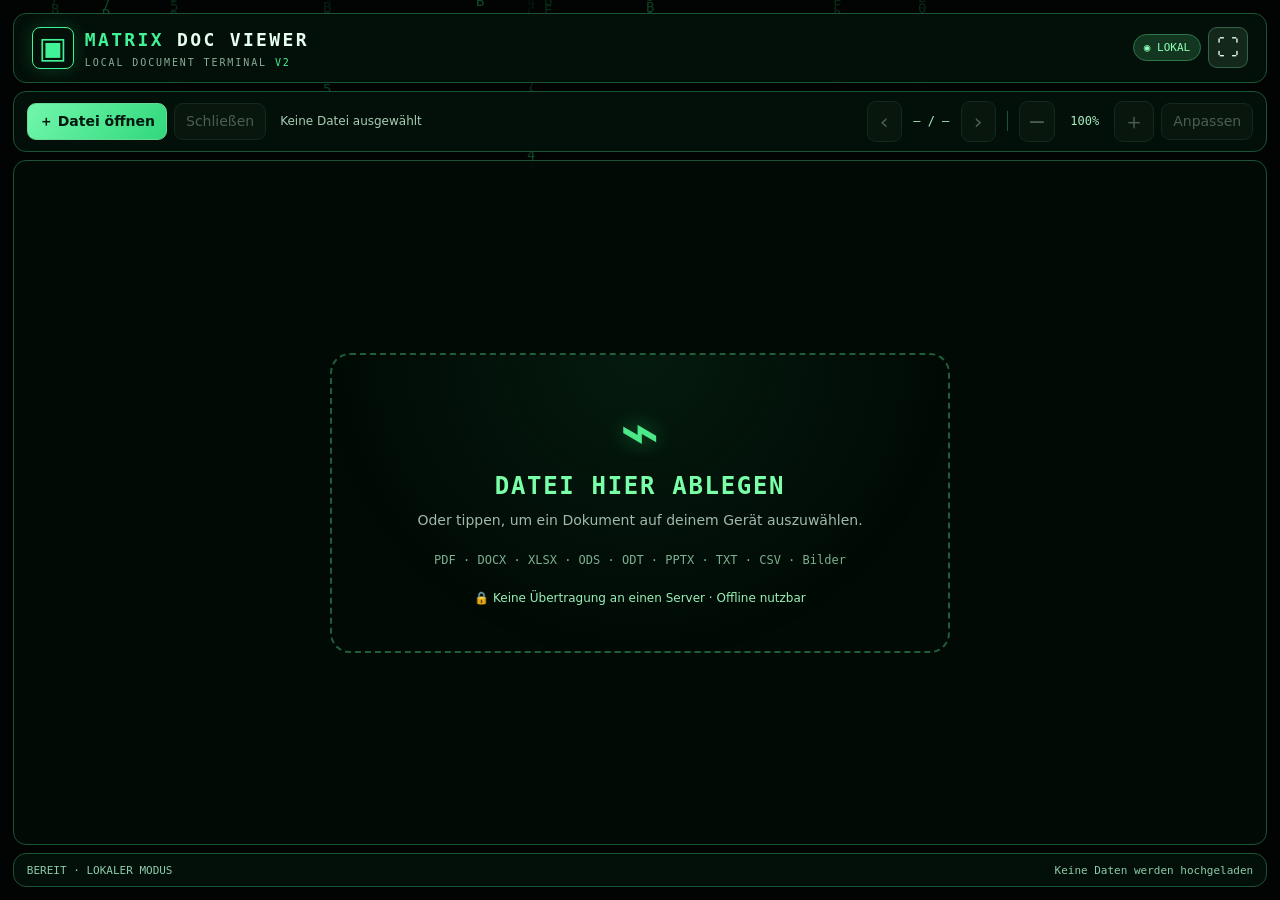
==== commit b13cf12b: "Add files via upload" ====
--- a/index.html
+++ b/index.html
@@ -1,273 +1,61 @@
-<!DOCTYPE html>
+<!doctype html>
 <html lang="de">
 <head>
-<meta charset="UTF-8">
-<meta name="viewport" content="width=device-width, initial-scale=1.0">
-<title>Matrix Document Viewer</title>
-<link rel="stylesheet" href="pptxjs.css">
-<style>
-html, body { margin:0; padding:0; height:100%; background:black; font-family: monospace; overflow:hidden; }
-canvas#matrixCanvas { position:fixed; top:0; left:0; width:100%; height:100%; z-index:0; display:block; }
-
-#overlay {
-  position:absolute; top:0; left:0; width:100%; height:100%;
-  backdrop-filter: blur(6px);
-  background: rgba(0,0,0,0.6);
-  z-index:1;
-  display:flex; justify-content:center; align-items:center; flex-direction:column;
-}
-
-#viewerContainer {
-  display:none;
-  position:relative;
-  width:800px;
-  height:600px;
-  background: rgba(0,0,0,0.85);
-  border-radius:16px;
-  overflow:hidden;
-  justify-content:center;
-  align-items:center;
-  flex-direction:column;
-  padding:10px;
-  box-sizing: border-box;
-  border:2px solid #0f0; /* Grüner Rand für Viewer */
-}
-
-#pdfCanvas {
-  border-radius:12px;
-  border:2px solid #333;
-  background:#111;
-  display:none;
-  box-sizing:border-box;
-  width:100%;
-  height:100%;
-}
-
-#docOutput, #docxContainer, #odtContainer, #pptxContainer {
-  border-radius:12px;
-  border:2px solid #333;
-  background:#111;
-  color:white;
-  padding:10px;
-  display:none;
-  box-sizing:border-box;
-  width:100%;
-  height:100%;
-  overflow:hidden;
-}
-
-#uploadBar {
-  position:absolute;
-  bottom:20px;
-  display:flex;
-  justify-content:center;
-  align-items:center;
-  gap:10px;
-  width:100%;
-}
-
-#fileInput {
-  background:#000; border:2px solid #0f0; color:#0f0;
-  padding:0.8rem 1rem; border-radius:12px; font-size:1rem; cursor:pointer;
-}
-
-#errorBox {
-  position:absolute; bottom:90px; background: rgba(255,0,0,0.8);
-  color:white; padding:0.4rem 0.8rem; border-radius:8px;
-  display:none; font-size:0.8rem;
-}
-
-#fullscreenBtn {
-  position:fixed; bottom:20px; right:20px;
-  background:rgba(0,0,0,0.8);
-  border:2px solid #0f0;
-  border-radius:50%;
-  width:48px; height:48px;
-  display:none; justify-content:center; align-items:center;
-  cursor:pointer; color:#0f0; font-size:1.2rem; z-index:100;
-}
-
-.fullscreen {
-  position:fixed !important;
-  top:0 !important;
-  left:0 !important;
-  width:100vw !important;
-  height:100vh !important;
-  max-width:none !important;
-  max-height:none !important;
-  overflow:auto !important;
-  z-index:999;
-}
-</style>
+  <meta charset="utf-8">
+  <meta name="viewport" content="width=device-width,initial-scale=1,viewport-fit=cover">
+  <meta name="theme-color" content="#040d0a">
+  <meta name="description" content="Lokaler, offline-fähiger Dokumentenbetrachter für PDF, Word, Tabellen, Präsentationen und Texte.">
+  <meta name="color-scheme" content="dark">
+  <meta http-equiv="Content-Security-Policy" content="default-src 'self'; script-src 'self'; style-src 'self' 'unsafe-inline'; img-src 'self' data: blob:; font-src 'self' data:; worker-src 'self' blob:; connect-src 'none'; object-src 'none'; base-uri 'none'; form-action 'none'">
+  <title>Matrix Document Viewer · V2</title>
+  <link rel="manifest" href="./manifest.json">
+  <link rel="icon" href="./favicon.ico" sizes="any">
+  <link rel="icon" type="image/png" sizes="32x32" href="./favicon-32x32.png">
+  <link rel="apple-touch-icon" href="./apple-touch-icon.png">
+  <link rel="stylesheet" href="./app.css">
 </head>
 <body>
-
-<canvas id="matrixCanvas"></canvas>
-
-<div id="overlay">
-  <div id="viewerContainer">
-    <canvas id="pdfCanvas"></canvas>
-    <div id="docxContainer"></div>
-    <div id="odtContainer"></div>
-    <div id="pptxContainer"></div>
-    <div id="docOutput"></div>
+<canvas id="matrixCanvas" aria-hidden="true"></canvas>
+<div class="app" id="app">
+  <header class="header">
+    <div class="brand"><span class="brand-icon">▣</span><div><h1>MATRIX <span>DOC VIEWER</span></h1><p>LOCAL DOCUMENT TERMINAL <span class="version">V2</span></p></div></div>
+    <div class="header-actions"><span id="privacyBadge" class="privacy-badge" title="Dokumente bleiben auf diesem Gerät">◉ LOKAL</span><button id="fullscreenBtn" class="icon-btn" title="Vollbild" aria-label="Vollbild umschalten">⛶</button></div>
+  </header>
+  <div class="toolbar">
+    <div class="toolbar-primary"><button id="openBtn" class="primary-btn" type="button">＋ <span>Datei öffnen</span></button><button id="clearBtn" type="button" class="subtle-btn" disabled>Schließen</button><div class="filename" id="fileName" title="Keine Datei geöffnet">Keine Datei ausgewählt</div></div>
+    <div class="toolbar-secondary">
+      <button class="icon-btn" id="prevBtn" disabled aria-label="Vorherige Seite" title="Vorherige Seite">‹</button>
+      <span id="pageLabel" class="counter">– / –</span>
+      <button class="icon-btn" id="nextBtn" disabled aria-label="Nächste Seite" title="Nächste Seite">›</button>
+      <span class="vsep"></span>
+      <button class="icon-btn" id="zoomOutBtn" disabled aria-label="Verkleinern" title="Verkleinern">−</button>
+      <span id="zoomLabel" class="counter">100%</span>
+      <button class="icon-btn" id="zoomInBtn" disabled aria-label="Vergrößern" title="Vergrößern">＋</button>
+      <button class="subtle-btn" id="fitBtn" disabled title="Auf Standardgröße setzen">Anpassen</button>
+    </div>
   </div>
-
-  <div id="uploadBar">
-    <input type="file" id="fileInput" />
-  </div>
-
-  <div id="errorBox"></div>
+  <input id="fileInput" type="file" hidden accept=".pdf,.docx,.xlsx,.xls,.ods,.odt,.pptx,.txt,.md,.csv,.json,.html,.htm,.xml,.log,.rtf,.png,.jpg,.jpeg,.webp,.gif,.svg" />
+  <main id="main" class="main">
+    <section id="dropZone" class="drop-zone" tabindex="0" role="button" aria-label="Dokument öffnen oder hier ablegen">
+      <div class="drop-glyph">⌁</div><h2>DATEI HIER ABLEGEN</h2>
+      <p>Oder tippen, um ein Dokument auf deinem Gerät auszuwählen.</p>
+      <div class="formats">PDF · DOCX · XLSX · ODS · ODT · PPTX · TXT · CSV · Bilder</div>
+      <div class="local-hint">🔒 Keine Übertragung an einen Server · Offline nutzbar</div>
+    </section>
+    <section class="viewer-shell" id="viewerShell" hidden aria-label="Dokumentenanzeige">
+      <div class="viewer-scroll" id="viewerScroll"><div id="renderSurface" class="render-surface"></div></div>
+    </section>
+    <div id="busy" class="busy" hidden role="status" aria-live="polite"><div class="spinner"></div><span id="busyText">Lade Dokument …</span></div>
+    <div class="message" id="message" hidden role="alert"></div>
+  </main>
+  <footer class="footer"><span id="status">BEREIT · LOKALER MODUS</span><span id="fileMeta">Keine Daten werden hochgeladen</span></footer>
+  <div id="updateToast" class="update-toast" hidden><span>Neue App-Version verfügbar</span><button id="reloadBtn" class="primary-btn">Aktualisieren</button></div>
 </div>
-
-<div id="fullscreenBtn">⛶</div>
-
-<!-- Matrix Hintergrund -->
-<script>
-const canvas=document.getElementById('matrixCanvas');const ctx=canvas.getContext('2d');
-function resizeCanvas(){canvas.width=window.innerWidth;canvas.height=window.innerHeight;}
-resizeCanvas();window.addEventListener('resize',resizeCanvas);
-const letters='ABCDEFGHIJKLMNOPQRSTUVWXYZ0123456789-=+/<>*';const fontSize=16;
-let columns=Math.floor(canvas.width/fontSize);let drops=new Array(columns).fill(0);
-function drawMatrix(){ctx.fillStyle='rgba(0,0,0,0.05)';ctx.fillRect(0,0,canvas.width,canvas.height);
-ctx.fillStyle='#0f0';ctx.font=fontSize+'px monospace';
-for(let i=0;i<drops.length;i++){const text=letters.charAt(Math.floor(Math.random()*letters.length));
-ctx.fillText(text,i*fontSize,drops[i]*fontSize);if(drops[i]*fontSize>canvas.height){drops[i]=0;}else{drops[i]++;}}}
-setInterval(drawMatrix,35);
-</script>
-
-<!-- Libraries -->
-<script src="pdf.js"></script>
-<script src="pdf.worker.min.js"></script>
-<script src="mammoth.browser.min.js"></script>
-<script src="docx-preview.min.js"></script>
-<script src="webodf.js"></script>
-<script src="xlsx.full.min.js"></script>
-<script src="jszip.min.js"></script>
-<script src="pptxjs.min.js"></script>
-<script src="pptxjs-viewer.js"></script>
-
-<script>
-pdfjsLib.GlobalWorkerOptions.workerSrc='pdf.worker.min.js';
-
-const fileInput=document.getElementById('fileInput');
-const pdfCanvas=document.getElementById('pdfCanvas');
-const docOutput=document.getElementById('docOutput');
-const docxContainer=document.getElementById('docxContainer');
-const odtContainer=document.getElementById('odtContainer');
-const pptxContainer=document.getElementById('pptxContainer');
-const ctxPDF=pdfCanvas.getContext('2d');
-const errorBox=document.getElementById('errorBox');
-const viewerContainer=document.getElementById('viewerContainer');
-const fullscreenBtn=document.getElementById('fullscreenBtn');
-const uploadBar=document.getElementById('uploadBar');
-
-let currentPdf=null; let currentPdfPage=null; let pdfScale=1.0; let isFullscreen=false; let currentDocType=null;
-let pptxViewerInstance=null;
-
-function showError(msg){errorBox.style.display='block';errorBox.textContent=msg;
-fullscreenBtn.style.display='none';setTimeout(()=>{errorBox.style.display='none';},5000);}
-
-// PDF Preview
-async function renderPdfPreview(page){
-  const containerWidth=viewerContainer.clientWidth-20;
-  const containerHeight=viewerContainer.clientHeight-20;
-  const viewport=page.getViewport({scale:1});
-  const scale=Math.min(containerWidth/viewport.width, containerHeight/viewport.height);
-  const scaledViewport=page.getViewport({scale:scale});
-  pdfCanvas.width=scaledViewport.width;
-  pdfCanvas.height=scaledViewport.height;
-  await page.render({canvasContext:ctxPDF, viewport:scaledViewport}).promise;
-}
-
-// PDF Fullscreen
-async function renderPdfFullscreen(page){
-  const viewport=page.getViewport({scale:1});
-  pdfCanvas.width=viewport.width;
-  pdfCanvas.height=viewport.height;
-  await page.render({canvasContext:ctxPDF, viewport}).promise;
-}
-
-// DOCX
-function renderDocx(arrayBuffer){
-  docxContainer.innerHTML='';
-  const docx = new docxPreview.Viewer(docxContainer, { className:'docViewer', style:'border:2px solid #333; border-radius:12px;' });
-  docx.load(arrayBuffer);
-}
-
-// PPTX
-function renderPptx(arrayBuffer){
-  pptxContainer.innerHTML='';
-  if(pptxViewerInstance) pptxViewerInstance.destroy();
-  pptxViewerInstance = new PPTXViewer(pptxContainer);
-  pptxViewerInstance.load(arrayBuffer);
-}
-
-// Upload Handling
-fileInput.addEventListener('change', async e=>{
-  const file=e.target.files[0]; if(!file) return;
-  viewerContainer.style.display='flex';
-  [pdfCanvas, docOutput, docxContainer, odtContainer, pptxContainer].forEach(el=>el.style.display='none');
-
-  const reader=new FileReader();
-  reader.onload=async ()=>{
-    const name=file.name.toLowerCase();
-    try{
-      if(name.endsWith('.pdf')){
-        currentDocType='pdf'; pdfCanvas.style.display='block';
-        const pdf=await pdfjsLib.getDocument({data:new Uint8Array(reader.result)}).promise;
-        const page=await pdf.getPage(1);
-        currentPdf=pdf; currentPdfPage=page; pdfScale=1.0;
-        await renderPdfPreview(page);
-
-      } else if(name.endsWith('.docx')){
-        currentDocType='docx'; docxContainer.style.display='block';
-        renderDocx(reader.result);
-
-      } else if(name.endsWith('.odt')){
-        currentDocType='odt'; odtContainer.style.display='block'; odtContainer.innerHTML='';
-        const odfCanvas=new odf.OdfCanvas(odtContainer);
-        const blob=new Blob([reader.result],{type:"application/vnd.oasis.opendocument.text"});
-        const url=URL.createObjectURL(blob); await odfCanvas.load(url);
-
-      } else if(name.endsWith('.xlsx')||name.endsWith('.ods')){
-        currentDocType='xls'; docOutput.style.display='block'; docOutput.innerHTML='';
-        const wb=XLSX.read(reader.result,{type:'array'});
-        wb.SheetNames.forEach(sheet=>{
-          const html=XLSX.utils.sheet_to_html(wb.Sheets[sheet]);
-          const div=document.createElement('div'); div.innerHTML=html; docOutput.appendChild(div);
-        });
-
-      } else if(name.endsWith('.pptx')){
-        currentDocType='ppt'; pptxContainer.style.display='block';
-        renderPptx(reader.result);
-
-      } else if(name.endsWith('.txt')){
-        currentDocType='txt'; docOutput.style.display='block';
-        const textDecoder=new TextDecoder('utf-8');
-        docOutput.textContent=textDecoder.decode(reader.result);
-
-      } else {showError('Format nicht unterstützt'); return;}
-      fullscreenBtn.style.display='flex';
-    }catch(err){showError(err.message); console.error(err);}
-  };
-  reader.readAsArrayBuffer(file);
-});
-
-// Fullscreen Toggle
-fullscreenBtn.addEventListener('click', async ()=>{
-  if(!isFullscreen){
-    viewerContainer.classList.add('fullscreen');
-    uploadBar.style.display='none';
-    if(currentDocType==='pdf' && currentPdfPage) await renderPdfFullscreen(currentPdfPage);
-    isFullscreen=true;
-  }else{
-    viewerContainer.classList.remove('fullscreen');
-    uploadBar.style.display='flex';
-    if(currentDocType==='pdf' && currentPdfPage) await renderPdfPreview(currentPdfPage);
-    isFullscreen=false;
-  }
-});
-</script>
+<script src="./pdf.js"></script>
+<script src="./jszip.min.js"></script>
+<script src="./docx-preview.min.js"></script>
+<script src="./mammoth.browser.min.js"></script>
+<script src="./xlsx.full.min.js"></script>
+<script src="./app.js" defer></script>
 </body>
 </html>
--- a/app.css
+++ b/app.css
@@ -0,0 +1,5 @@
+:root{--bg:#020704;--panel:#081510;--panel2:#0b1c14;--line:#1a5335;--green:#42f296;--text:#e4ffec;--muted:#89ad97;--red:#ff8888;--radius:13px}
+*{box-sizing:border-box}html,body{height:100%;margin:0}body{font:14px/1.5 system-ui,-apple-system,Segoe UI,Roboto,sans-serif;background:#020704;color:var(--text);overflow:hidden}button{font:inherit;cursor:pointer}button:disabled{opacity:.32;cursor:not-allowed}button:focus-visible,.drop-zone:focus-visible{outline:2px solid #7effbc;outline-offset:3px}[hidden]{display:none!important}
+#matrixCanvas{position:fixed;inset:0;width:100%;height:100%;z-index:0;opacity:.4;pointer-events:none}.app{position:relative;z-index:1;max-width:1360px;height:100dvh;margin:auto;display:flex;flex-direction:column;padding:clamp(7px,1vw,16px);gap:8px}.header,.toolbar,.footer{background:rgba(4,17,10,.91);border:1px solid var(--line);border-radius:var(--radius);backdrop-filter:blur(10px)}.header{min-height:70px;display:flex;align-items:center;justify-content:space-between;gap:10px;padding:10px 18px}.brand{display:flex;gap:11px;align-items:center;min-width:0}.brand-icon{border:1px solid var(--green);border-radius:8px;color:var(--green);font-size:30px;line-height:40px;text-align:center;width:42px;height:42px;box-shadow:0 0 18px #34f88133;flex-shrink:0}.brand h1{font-family:ui-monospace,Consolas,monospace;font-size:18px;letter-spacing:.13em;margin:0;color:var(--green)}.brand h1 span{color:#e7fff0}.brand p{font:10px/1.5 ui-monospace,monospace;color:var(--muted);letter-spacing:.19em;margin:2px 0 0}.version{color:var(--green)}.header-actions,.toolbar-secondary,.toolbar-primary{display:flex;align-items:center;gap:7px}.privacy-badge{border:1px solid #2d764a;background:#123620;color:#8effb6;padding:6px 10px;border-radius:20px;font:11px ui-monospace,monospace;white-space:nowrap}.toolbar{display:flex;justify-content:space-between;align-items:center;gap:8px;flex-wrap:wrap;padding:9px 13px}.toolbar-primary{min-width:0;flex:1}.filename{overflow:hidden;text-overflow:ellipsis;white-space:nowrap;color:#a7cdb4;font-size:12px;padding-left:7px}.primary-btn,.subtle-btn,.icon-btn{border:1px solid #356348;border-radius:9px;padding:7px 11px;min-height:36px;color:var(--text);background:#13271b;white-space:nowrap}.primary-btn{color:#04180e;background:linear-gradient(125deg,#71f6ac,#31d87c);border-color:#65d996;font-weight:800}.primary-btn:hover{filter:brightness(1.12)}.subtle-btn:hover,.icon-btn:hover:not(:disabled){background:#1d3c2b}.icon-btn{padding:3px 8px;font-size:22px;min-width:35px}.counter{color:#a8efc1;font:12px ui-monospace,monospace;text-align:center;min-width:45px}.vsep{width:1px;height:20px;background:var(--line);margin:0 4px}.main{position:relative;flex:1;min-height:0;border:1px solid var(--line);border-radius:var(--radius);background:rgba(2,11,6,.93);overflow:hidden;display:flex}.drop-zone{margin:auto;display:flex;flex-direction:column;align-items:center;justify-content:center;text-align:center;width:min(92%,620px);min-height:300px;border:2px dashed #205d38;background:radial-gradient(ellipse at 50% 0%,#0f3b2259,transparent 73%);border-radius:20px;padding:24px;cursor:pointer;transition:.2s}.drop-zone.drag-over{background:#17472e;border-color:#79ffb0;transform:scale(1.012)}.drop-zone h2{font:700 clamp(18px,3vw,24px) ui-monospace,Consolas,monospace;letter-spacing:.07em;color:#79ffa8;margin:6px 0}.drop-zone p{color:#a1baaa;margin:4px}.drop-glyph{font-size:68px;line-height:1;color:#4be788;text-shadow:0 0 20px #2cff7d66}.formats{font:12px ui-monospace,monospace;color:#7daf91;margin-top:18px}.local-hint{color:#98f0b8;font-size:12px;margin-top:22px}.viewer-shell{width:100%;height:100%;min-height:0}.viewer-scroll{overflow:auto;width:100%;height:100%;overscroll-behavior:contain;padding:22px;scrollbar-color:#287d49 #04140c}.render-surface{display:flex;flex-direction:column;align-items:center;gap:16px;min-width:0;min-height:100%;width:100%}.pdf-page{display:block;max-width:none;box-shadow:0 10px 30px #0009;border:1px solid #314439;background:white}.docx-wrap{width:max-content;max-width:100%;color:#111;transform-origin:top center}.docx-wrap .docx-wrapper{padding:12px!important;background:transparent!important}.docx-wrap .docx{box-shadow:0 8px 22px #0008!important;margin:0 auto 12px!important}.doc-text,.sheet-card,.odt-document{background:#fff;color:#15211b;border-radius:5px;padding:22px;max-width:100%;width:min(900px,100%);box-shadow:0 8px 24px #0009}.doc-text{font:15px/1.7 ui-monospace,Consolas,monospace;white-space:pre-wrap;overflow-wrap:anywhere;tab-size:4;user-select:text}.image-preview{display:block;max-width:100%;height:auto;object-fit:contain;box-shadow:0 8px 24px #000b;background:#eee}.sheet-card{padding:14px;width:max-content;min-width:min(700px,100%);overflow:visible}.sheet-tabs{display:flex;flex-wrap:wrap;gap:6px;justify-content:center;margin-bottom:10px}.sheet-tabs button{color:#c5ffe0;background:#163623;border:1px solid #40825d;padding:8px 12px;border-radius:8px}.sheet-tabs button.selected{color:#051c0e;background:#7dffb5}.sheet-table-wrap{max-width:100%;overflow:auto;border:1px solid #b8c9bf}.sheet-table{border-collapse:collapse;background:white;color:#122718;font:13px/1.5 system-ui,sans-serif;white-space:pre;min-width:100%}.sheet-table td,.sheet-table th{border:1px solid #d5e1d7;padding:5px 10px;max-width:420px;overflow-wrap:anywhere;white-space:pre-wrap;text-align:left}.sheet-table thead th{background:#eaf8ec;position:sticky;top:0;z-index:1}.sheet-table tbody tr:nth-child(even){background:#f5fbf6}.sheet-note{color:#465f4c;font-size:12px;margin:8px 0}.ppt-slide{position:relative;width:min(900px,100%);aspect-ratio:16/9;background:white;color:#17231a;overflow:hidden;box-shadow:0 8px 28px #0009;flex-shrink:0}.ppt-shape{position:absolute;overflow:hidden;white-space:pre-wrap;overflow-wrap:anywhere;line-height:1.2}.ppt-shape img{width:100%;height:100%;object-fit:contain}.slide-fallback{padding:8%;font-size:20px}.odt-document h1,.odt-document h2,.odt-document p{overflow-wrap:anywhere}.odt-document p{line-height:1.55}.busy{position:absolute;inset:0;display:flex;flex-direction:column;align-items:center;justify-content:center;gap:18px;background:#020b08df;z-index:15;color:#9effbb}.spinner{border:3px solid #154f29;border-top-color:#80ffab;border-radius:50%;width:34px;height:34px;animation:spin .75s linear infinite}@keyframes spin{to{transform:rotate(360deg)}}.message{position:absolute;bottom:15px;left:50%;transform:translateX(-50%);z-index:20;max-width:90%;width:max-content;padding:12px 16px;background:#3a1010;color:#ffdedb;border:1px solid var(--red);border-radius:9px;box-shadow:0 10px 30px #000a}.footer{display:flex;align-items:center;justify-content:space-between;gap:12px;padding:8px 13px;font:11px ui-monospace,monospace;color:#8dccaa;min-height:34px}.update-toast{position:fixed;z-index:120;bottom:16px;right:16px;background:#0d291b;border:1px solid #54cc85;border-radius:12px;box-shadow:0 14px 50px #000b;display:flex;gap:12px;padding:13px;align-items:center;color:#caffdf}.app:fullscreen,.app.pseudo-fullscreen{max-width:none;width:100%;height:100dvh;padding:4px;background:#020704}.app:fullscreen .header,.app.pseudo-fullscreen .header{min-height:52px}.pdf-pages-label{color:#a7ffbc;font:12px ui-monospace,monospace}
+@media(max-width:720px){.app{padding:5px;gap:5px}.header{min-height:56px;padding:7px 9px}.brand h1{font-size:13px;letter-spacing:.05em}.brand p{font-size:8px;letter-spacing:.07em}.brand-icon{width:32px;height:32px;line-height:31px;font-size:22px}.privacy-badge{font-size:9px;padding:5px}.toolbar{padding:7px;gap:6px}.toolbar-primary,.toolbar-secondary{width:100%;justify-content:space-between}.toolbar-primary{flex:initial}.filename{flex:1}.toolbar-secondary .subtle-btn{padding:5px}.viewer-scroll{padding:9px}.counter{min-width:38px}.footer{font-size:9px}.footer span:last-child{max-width:40%;text-align:right}.doc-text,.odt-document{padding:13px}.drop-zone{min-height:240px;padding:12px}.drop-zone p{font-size:12px}.formats{font-size:10px}}
+@media(prefers-reduced-motion:reduce){*,*::before,*::after{animation-duration:.01ms!important;transition-duration:.01ms!important}#matrixCanvas{display:none}}
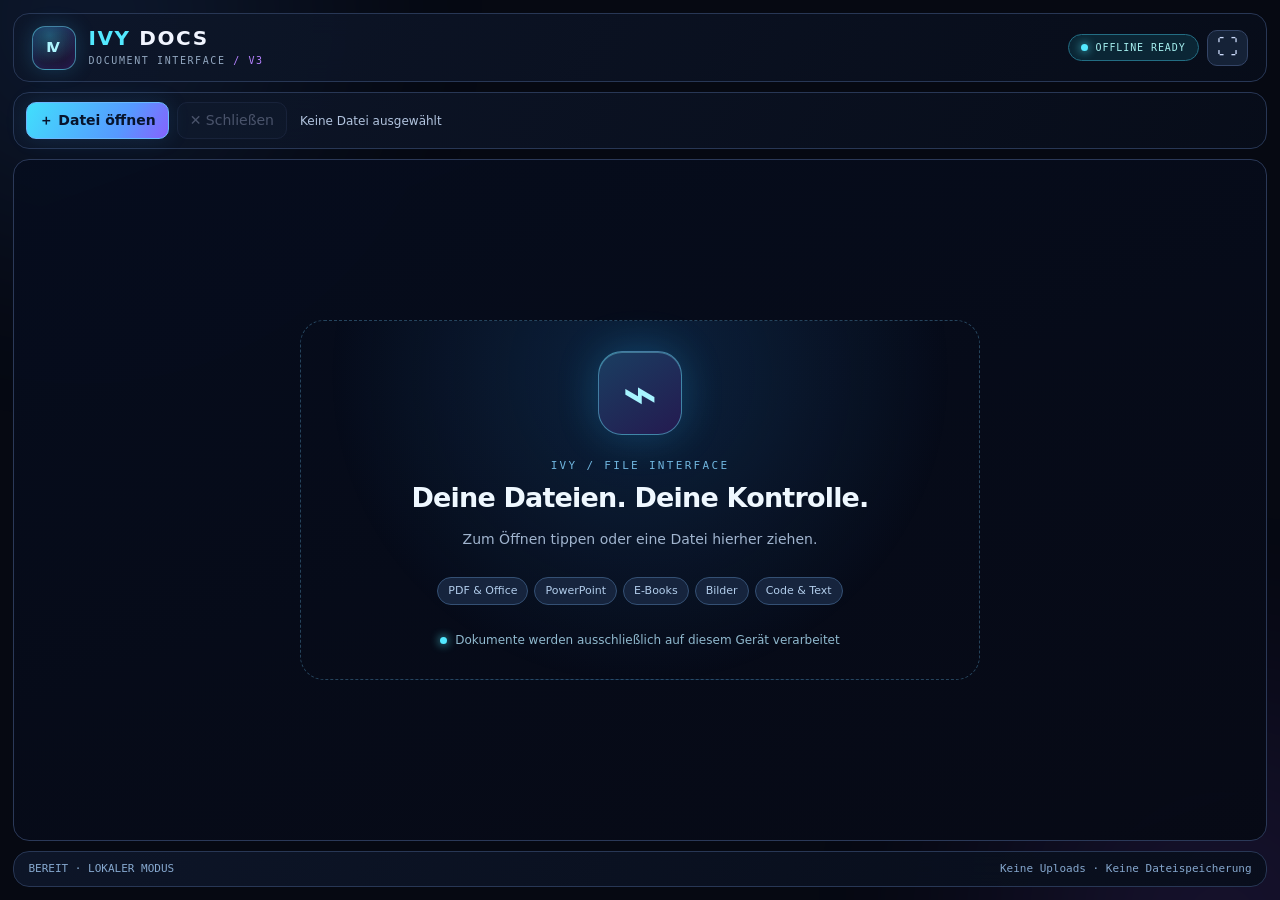
==== commit 6382d191: "Add files via upload" ====
--- a/index.html
+++ b/index.html
@@ -2,60 +2,48 @@
 <html lang="de">
 <head>
   <meta charset="utf-8">
-  <meta name="viewport" content="width=device-width,initial-scale=1,viewport-fit=cover">
-  <meta name="theme-color" content="#040d0a">
-  <meta name="description" content="Lokaler, offline-fähiger Dokumentenbetrachter für PDF, Word, Tabellen, Präsentationen und Texte.">
+  <meta name="viewport" content="width=device-width, initial-scale=1, viewport-fit=cover">
+  <meta name="theme-color" content="#080c18">
   <meta name="color-scheme" content="dark">
-  <meta http-equiv="Content-Security-Policy" content="default-src 'self'; script-src 'self'; style-src 'self' 'unsafe-inline'; img-src 'self' data: blob:; font-src 'self' data:; worker-src 'self' blob:; connect-src 'none'; object-src 'none'; base-uri 'none'; form-action 'none'">
-  <title>Matrix Document Viewer · V2</title>
+  <meta name="description" content="IVY Docs: schneller, lokaler und offlinefähiger Dokumentenbetrachter für PDF, Office, E-Books, Präsentationen, Bilder und Text.">
+  <meta http-equiv="Content-Security-Policy" content="default-src 'self'; script-src 'self'; style-src 'self' 'unsafe-inline'; img-src 'self' blob: data:; font-src 'self' data:; worker-src 'self' blob:; connect-src 'none'; object-src 'none'; base-uri 'none'; form-action 'none'">
   <link rel="manifest" href="./manifest.json">
   <link rel="icon" href="./favicon.ico" sizes="any">
-  <link rel="icon" type="image/png" sizes="32x32" href="./favicon-32x32.png">
+  <link rel="icon" type="image/png" href="./favicon-32x32.png" sizes="32x32">
   <link rel="apple-touch-icon" href="./apple-touch-icon.png">
   <link rel="stylesheet" href="./app.css">
+  <title>IVY Docs · Lokaler Dateibetrachter</title>
 </head>
 <body>
-<canvas id="matrixCanvas" aria-hidden="true"></canvas>
-<div class="app" id="app">
-  <header class="header">
-    <div class="brand"><span class="brand-icon">▣</span><div><h1>MATRIX <span>DOC VIEWER</span></h1><p>LOCAL DOCUMENT TERMINAL <span class="version">V2</span></p></div></div>
-    <div class="header-actions"><span id="privacyBadge" class="privacy-badge" title="Dokumente bleiben auf diesem Gerät">◉ LOKAL</span><button id="fullscreenBtn" class="icon-btn" title="Vollbild" aria-label="Vollbild umschalten">⛶</button></div>
-  </header>
-  <div class="toolbar">
-    <div class="toolbar-primary"><button id="openBtn" class="primary-btn" type="button">＋ <span>Datei öffnen</span></button><button id="clearBtn" type="button" class="subtle-btn" disabled>Schließen</button><div class="filename" id="fileName" title="Keine Datei geöffnet">Keine Datei ausgewählt</div></div>
-    <div class="toolbar-secondary">
-      <button class="icon-btn" id="prevBtn" disabled aria-label="Vorherige Seite" title="Vorherige Seite">‹</button>
-      <span id="pageLabel" class="counter">– / –</span>
-      <button class="icon-btn" id="nextBtn" disabled aria-label="Nächste Seite" title="Nächste Seite">›</button>
-      <span class="vsep"></span>
-      <button class="icon-btn" id="zoomOutBtn" disabled aria-label="Verkleinern" title="Verkleinern">−</button>
-      <span id="zoomLabel" class="counter">100%</span>
-      <button class="icon-btn" id="zoomInBtn" disabled aria-label="Vergrößern" title="Vergrößern">＋</button>
-      <button class="subtle-btn" id="fitBtn" disabled title="Auf Standardgröße setzen">Anpassen</button>
+  <div class="ambient ambient-one" aria-hidden="true"></div><div class="ambient ambient-two" aria-hidden="true"></div>
+  <div class="app" id="app">
+    <header class="header">
+      <div class="brand"><span class="brand-icon" aria-hidden="true"><span>IV</span></span><div><h1>IVY <span>DOCS</span></h1><p>DOCUMENT INTERFACE <span class="version">/ V3</span></p></div></div>
+      <div class="header-actions"><span id="privacyBadge" class="privacy-badge" title="Dateien bleiben lokal – keine Uploads"> <span class="status-dot"></span> OFFLINE READY</span><button id="fullscreenBtn" class="icon-btn fullscreen-btn" title="Vollbild umschalten" aria-label="Vollbild umschalten">⛶</button></div>
+    </header>
+    <div class="toolbar">
+      <div class="toolbar-primary"><button id="openBtn" class="primary-btn" type="button"><span aria-hidden="true">＋</span> Datei öffnen</button><button id="clearBtn" type="button" class="subtle-btn" disabled aria-label="Dokument schließen">✕ <span>Schließen</span></button><div class="filename" id="fileName" title="Keine Datei geöffnet">Keine Datei ausgewählt</div></div>
+      <div class="toolbar-secondary" id="documentControls">
+        <div class="control-group" id="pagination"><button class="icon-btn" id="prevBtn" disabled aria-label="Vorherige Seite" title="Vorherige Seite">‹</button><span id="pageLabel" class="counter">– / –</span><button class="icon-btn" id="nextBtn" disabled aria-label="Nächste Seite" title="Nächste Seite">›</button></div>
+        <div class="control-group"><button class="icon-btn" id="zoomOutBtn" disabled aria-label="Verkleinern" title="Verkleinern">−</button><span id="zoomLabel" class="counter zoom-counter">100%</span><button class="icon-btn" id="zoomInBtn" disabled aria-label="Vergrößern" title="Vergrößern">＋</button><button class="subtle-btn fit-btn" id="fitBtn" disabled title="An Fensterbreite anpassen">Einpassen</button></div>
+      </div>
     </div>
+    <input id="fileInput" type="file" hidden accept=".pdf,.docx,.xlsx,.xls,.ods,.odt,.pptx,.odp,.epub,.cbz,.fb2,.txt,.md,.markdown,.csv,.tsv,.json,.jsonl,.ndjson,.yaml,.yml,.toml,.ini,.conf,.ics,.vcf,.eml,.srt,.vtt,.sql,.py,.js,.ts,.css,.html,.htm,.xml,.log,.rtf,.diff,.patch,.sh,.png,.jpg,.jpeg,.webp,.gif,.svg,.bmp,.avif" />
+    <main id="main" class="main">
+      <section id="dropZone" class="drop-zone" tabindex="0" role="button" aria-label="Datei auswählen oder in dieses Fenster ziehen">
+        <div class="drop-glyph"><span>⌁</span></div>
+        <p class="eyebrow">IVY / FILE INTERFACE</p><h2>Deine Dateien. Deine Kontrolle.</h2>
+        <p>Zum Öffnen tippen oder eine Datei hierher ziehen.</p>
+        <div class="formats"><span>PDF & Office</span><span>PowerPoint</span><span>E-Books</span><span>Bilder</span><span>Code & Text</span></div>
+        <div class="local-hint"><span class="status-dot"></span> Dokumente werden ausschließlich auf diesem Gerät verarbeitet</div>
+      </section>
+      <section class="viewer-shell" id="viewerShell" hidden aria-label="Dokumentenanzeige"><div class="viewer-scroll" id="viewerScroll" tabindex="0" aria-label="Dokument verschieben und scrollen"><div id="renderSurface" class="render-surface"></div></div></section>
+      <div id="busy" class="busy" hidden role="status" aria-live="polite"><div class="spinner"></div><span id="busyText">Dokument wird vorbereitet …</span></div>
+      <div class="message" id="message" hidden role="alert"></div>
+    </main>
+    <footer class="footer"><span id="status">BEREIT · LOKALER MODUS</span><span id="fileMeta">Keine Uploads · Keine Dateispeicherung</span></footer>
+    <div id="updateToast" class="update-toast" hidden><span>Neue IVY-Version verfügbar</span><button id="reloadBtn" class="primary-btn">Aktualisieren</button></div>
   </div>
-  <input id="fileInput" type="file" hidden accept=".pdf,.docx,.xlsx,.xls,.ods,.odt,.pptx,.txt,.md,.csv,.json,.html,.htm,.xml,.log,.rtf,.png,.jpg,.jpeg,.webp,.gif,.svg" />
-  <main id="main" class="main">
-    <section id="dropZone" class="drop-zone" tabindex="0" role="button" aria-label="Dokument öffnen oder hier ablegen">
-      <div class="drop-glyph">⌁</div><h2>DATEI HIER ABLEGEN</h2>
-      <p>Oder tippen, um ein Dokument auf deinem Gerät auszuwählen.</p>
-      <div class="formats">PDF · DOCX · XLSX · ODS · ODT · PPTX · TXT · CSV · Bilder</div>
-      <div class="local-hint">🔒 Keine Übertragung an einen Server · Offline nutzbar</div>
-    </section>
-    <section class="viewer-shell" id="viewerShell" hidden aria-label="Dokumentenanzeige">
-      <div class="viewer-scroll" id="viewerScroll"><div id="renderSurface" class="render-surface"></div></div>
-    </section>
-    <div id="busy" class="busy" hidden role="status" aria-live="polite"><div class="spinner"></div><span id="busyText">Lade Dokument …</span></div>
-    <div class="message" id="message" hidden role="alert"></div>
-  </main>
-  <footer class="footer"><span id="status">BEREIT · LOKALER MODUS</span><span id="fileMeta">Keine Daten werden hochgeladen</span></footer>
-  <div id="updateToast" class="update-toast" hidden><span>Neue App-Version verfügbar</span><button id="reloadBtn" class="primary-btn">Aktualisieren</button></div>
-</div>
-<script src="./pdf.js"></script>
-<script src="./jszip.min.js"></script>
-<script src="./docx-preview.min.js"></script>
-<script src="./mammoth.browser.min.js"></script>
-<script src="./xlsx.full.min.js"></script>
-<script src="./app.js" defer></script>
+  <script src="./pdf.js"></script><script src="./jszip.min.js"></script><script src="./docx-preview.min.js"></script><script src="./mammoth.browser.min.js"></script><script src="./xlsx.full.min.js"></script><script src="./app.js" defer></script>
 </body>
 </html>
--- a/app.css
+++ b/app.css
@@ -1,5 +1,11 @@
-:root{--bg:#020704;--panel:#081510;--panel2:#0b1c14;--line:#1a5335;--green:#42f296;--text:#e4ffec;--muted:#89ad97;--red:#ff8888;--radius:13px}
-*{box-sizing:border-box}html,body{height:100%;margin:0}body{font:14px/1.5 system-ui,-apple-system,Segoe UI,Roboto,sans-serif;background:#020704;color:var(--text);overflow:hidden}button{font:inherit;cursor:pointer}button:disabled{opacity:.32;cursor:not-allowed}button:focus-visible,.drop-zone:focus-visible{outline:2px solid #7effbc;outline-offset:3px}[hidden]{display:none!important}
-#matrixCanvas{position:fixed;inset:0;width:100%;height:100%;z-index:0;opacity:.4;pointer-events:none}.app{position:relative;z-index:1;max-width:1360px;height:100dvh;margin:auto;display:flex;flex-direction:column;padding:clamp(7px,1vw,16px);gap:8px}.header,.toolbar,.footer{background:rgba(4,17,10,.91);border:1px solid var(--line);border-radius:var(--radius);backdrop-filter:blur(10px)}.header{min-height:70px;display:flex;align-items:center;justify-content:space-between;gap:10px;padding:10px 18px}.brand{display:flex;gap:11px;align-items:center;min-width:0}.brand-icon{border:1px solid var(--green);border-radius:8px;color:var(--green);font-size:30px;line-height:40px;text-align:center;width:42px;height:42px;box-shadow:0 0 18px #34f88133;flex-shrink:0}.brand h1{font-family:ui-monospace,Consolas,monospace;font-size:18px;letter-spacing:.13em;margin:0;color:var(--green)}.brand h1 span{color:#e7fff0}.brand p{font:10px/1.5 ui-monospace,monospace;color:var(--muted);letter-spacing:.19em;margin:2px 0 0}.version{color:var(--green)}.header-actions,.toolbar-secondary,.toolbar-primary{display:flex;align-items:center;gap:7px}.privacy-badge{border:1px solid #2d764a;background:#123620;color:#8effb6;padding:6px 10px;border-radius:20px;font:11px ui-monospace,monospace;white-space:nowrap}.toolbar{display:flex;justify-content:space-between;align-items:center;gap:8px;flex-wrap:wrap;padding:9px 13px}.toolbar-primary{min-width:0;flex:1}.filename{overflow:hidden;text-overflow:ellipsis;white-space:nowrap;color:#a7cdb4;font-size:12px;padding-left:7px}.primary-btn,.subtle-btn,.icon-btn{border:1px solid #356348;border-radius:9px;padding:7px 11px;min-height:36px;color:var(--text);background:#13271b;white-space:nowrap}.primary-btn{color:#04180e;background:linear-gradient(125deg,#71f6ac,#31d87c);border-color:#65d996;font-weight:800}.primary-btn:hover{filter:brightness(1.12)}.subtle-btn:hover,.icon-btn:hover:not(:disabled){background:#1d3c2b}.icon-btn{padding:3px 8px;font-size:22px;min-width:35px}.counter{color:#a8efc1;font:12px ui-monospace,monospace;text-align:center;min-width:45px}.vsep{width:1px;height:20px;background:var(--line);margin:0 4px}.main{position:relative;flex:1;min-height:0;border:1px solid var(--line);border-radius:var(--radius);background:rgba(2,11,6,.93);overflow:hidden;display:flex}.drop-zone{margin:auto;display:flex;flex-direction:column;align-items:center;justify-content:center;text-align:center;width:min(92%,620px);min-height:300px;border:2px dashed #205d38;background:radial-gradient(ellipse at 50% 0%,#0f3b2259,transparent 73%);border-radius:20px;padding:24px;cursor:pointer;transition:.2s}.drop-zone.drag-over{background:#17472e;border-color:#79ffb0;transform:scale(1.012)}.drop-zone h2{font:700 clamp(18px,3vw,24px) ui-monospace,Consolas,monospace;letter-spacing:.07em;color:#79ffa8;margin:6px 0}.drop-zone p{color:#a1baaa;margin:4px}.drop-glyph{font-size:68px;line-height:1;color:#4be788;text-shadow:0 0 20px #2cff7d66}.formats{font:12px ui-monospace,monospace;color:#7daf91;margin-top:18px}.local-hint{color:#98f0b8;font-size:12px;margin-top:22px}.viewer-shell{width:100%;height:100%;min-height:0}.viewer-scroll{overflow:auto;width:100%;height:100%;overscroll-behavior:contain;padding:22px;scrollbar-color:#287d49 #04140c}.render-surface{display:flex;flex-direction:column;align-items:center;gap:16px;min-width:0;min-height:100%;width:100%}.pdf-page{display:block;max-width:none;box-shadow:0 10px 30px #0009;border:1px solid #314439;background:white}.docx-wrap{width:max-content;max-width:100%;color:#111;transform-origin:top center}.docx-wrap .docx-wrapper{padding:12px!important;background:transparent!important}.docx-wrap .docx{box-shadow:0 8px 22px #0008!important;margin:0 auto 12px!important}.doc-text,.sheet-card,.odt-document{background:#fff;color:#15211b;border-radius:5px;padding:22px;max-width:100%;width:min(900px,100%);box-shadow:0 8px 24px #0009}.doc-text{font:15px/1.7 ui-monospace,Consolas,monospace;white-space:pre-wrap;overflow-wrap:anywhere;tab-size:4;user-select:text}.image-preview{display:block;max-width:100%;height:auto;object-fit:contain;box-shadow:0 8px 24px #000b;background:#eee}.sheet-card{padding:14px;width:max-content;min-width:min(700px,100%);overflow:visible}.sheet-tabs{display:flex;flex-wrap:wrap;gap:6px;justify-content:center;margin-bottom:10px}.sheet-tabs button{color:#c5ffe0;background:#163623;border:1px solid #40825d;padding:8px 12px;border-radius:8px}.sheet-tabs button.selected{color:#051c0e;background:#7dffb5}.sheet-table-wrap{max-width:100%;overflow:auto;border:1px solid #b8c9bf}.sheet-table{border-collapse:collapse;background:white;color:#122718;font:13px/1.5 system-ui,sans-serif;white-space:pre;min-width:100%}.sheet-table td,.sheet-table th{border:1px solid #d5e1d7;padding:5px 10px;max-width:420px;overflow-wrap:anywhere;white-space:pre-wrap;text-align:left}.sheet-table thead th{background:#eaf8ec;position:sticky;top:0;z-index:1}.sheet-table tbody tr:nth-child(even){background:#f5fbf6}.sheet-note{color:#465f4c;font-size:12px;margin:8px 0}.ppt-slide{position:relative;width:min(900px,100%);aspect-ratio:16/9;background:white;color:#17231a;overflow:hidden;box-shadow:0 8px 28px #0009;flex-shrink:0}.ppt-shape{position:absolute;overflow:hidden;white-space:pre-wrap;overflow-wrap:anywhere;line-height:1.2}.ppt-shape img{width:100%;height:100%;object-fit:contain}.slide-fallback{padding:8%;font-size:20px}.odt-document h1,.odt-document h2,.odt-document p{overflow-wrap:anywhere}.odt-document p{line-height:1.55}.busy{position:absolute;inset:0;display:flex;flex-direction:column;align-items:center;justify-content:center;gap:18px;background:#020b08df;z-index:15;color:#9effbb}.spinner{border:3px solid #154f29;border-top-color:#80ffab;border-radius:50%;width:34px;height:34px;animation:spin .75s linear infinite}@keyframes spin{to{transform:rotate(360deg)}}.message{position:absolute;bottom:15px;left:50%;transform:translateX(-50%);z-index:20;max-width:90%;width:max-content;padding:12px 16px;background:#3a1010;color:#ffdedb;border:1px solid var(--red);border-radius:9px;box-shadow:0 10px 30px #000a}.footer{display:flex;align-items:center;justify-content:space-between;gap:12px;padding:8px 13px;font:11px ui-monospace,monospace;color:#8dccaa;min-height:34px}.update-toast{position:fixed;z-index:120;bottom:16px;right:16px;background:#0d291b;border:1px solid #54cc85;border-radius:12px;box-shadow:0 14px 50px #000b;display:flex;gap:12px;padding:13px;align-items:center;color:#caffdf}.app:fullscreen,.app.pseudo-fullscreen{max-width:none;width:100%;height:100dvh;padding:4px;background:#020704}.app:fullscreen .header,.app.pseudo-fullscreen .header{min-height:52px}.pdf-pages-label{color:#a7ffbc;font:12px ui-monospace,monospace}
-@media(max-width:720px){.app{padding:5px;gap:5px}.header{min-height:56px;padding:7px 9px}.brand h1{font-size:13px;letter-spacing:.05em}.brand p{font-size:8px;letter-spacing:.07em}.brand-icon{width:32px;height:32px;line-height:31px;font-size:22px}.privacy-badge{font-size:9px;padding:5px}.toolbar{padding:7px;gap:6px}.toolbar-primary,.toolbar-secondary{width:100%;justify-content:space-between}.toolbar-primary{flex:initial}.filename{flex:1}.toolbar-secondary .subtle-btn{padding:5px}.viewer-scroll{padding:9px}.counter{min-width:38px}.footer{font-size:9px}.footer span:last-child{max-width:40%;text-align:right}.doc-text,.odt-document{padding:13px}.drop-zone{min-height:240px;padding:12px}.drop-zone p{font-size:12px}.formats{font-size:10px}}
-@media(prefers-reduced-motion:reduce){*,*::before,*::after{animation-duration:.01ms!important;transition-duration:.01ms!important}#matrixCanvas{display:none}}
+:root{--bg:#060912;--panel:#0c1220;--panel2:#111b2d;--line:#283755;--text:#ecf6ff;--muted:#91a6bf;--cyan:#53e9ff;--blue:#5997ff;--purple:#b582ff;--red:#ff7c9e;--radius:16px}
+*{box-sizing:border-box}html,body{height:100%;margin:0}body{background:var(--bg);color:var(--text);font:14px/1.5 system-ui,-apple-system,'Segoe UI',sans-serif;overflow:hidden}button{font:inherit;cursor:pointer;touch-action:manipulation}button:disabled{opacity:.32;cursor:not-allowed}button:focus-visible,.drop-zone:focus-visible,.viewer-scroll:focus-visible{outline:2px solid var(--cyan);outline-offset:2px}[hidden]{display:none!important}
+.ambient{position:fixed;z-index:0;pointer-events:none;width:55vw;height:55vw;max-width:830px;max-height:830px;filter:blur(98px);opacity:.16;border-radius:50%}.ambient-one{left:-21vw;top:-26vw;background:radial-gradient(circle,#498cff,transparent 65%)}.ambient-two{right:-23vw;bottom:-29vw;background:radial-gradient(circle,#9a56ff,transparent 66%)}
+.app{z-index:1;position:relative;max-width:1560px;margin:auto;height:100dvh;display:flex;flex-direction:column;gap:10px;padding:clamp(6px,1.05vw,16px)}.header,.toolbar,.footer{background:linear-gradient(120deg,rgba(14,23,42,.93),rgba(8,14,27,.9));border:1px solid var(--line);border-radius:var(--radius);backdrop-filter:blur(12px)}.header{display:flex;align-items:center;justify-content:space-between;gap:16px;min-height:69px;padding:9px 18px}.brand{display:flex;align-items:center;gap:12px;min-width:0}.brand-icon{width:44px;height:44px;border:1px solid #64dfff88;display:grid;place-items:center;flex-shrink:0;border-radius:13px;background:radial-gradient(circle at 40% 20%,#42ddff4a,transparent 67%),linear-gradient(135deg,#10243a,#211336);box-shadow:0 0 20px #37bafa37,inset 0 0 12px #4f4bf929;color:#adf5ff;font-weight:900;letter-spacing:-.17em}.brand-icon span{margin-right:5px}.brand h1{font-size:20px;letter-spacing:.08em;margin:0;line-height:1.12;color:var(--cyan);font-weight:850}.brand h1 span{color:#f1f5ff}.brand p{font:10px/1.6 ui-monospace,Consolas,monospace;color:var(--muted);letter-spacing:.16em;margin:3px 0 0}.version{color:var(--purple)}.header-actions,.toolbar-primary,.toolbar-secondary,.control-group{display:flex;align-items:center;gap:8px}.privacy-badge{display:flex;align-items:center;gap:8px;color:#a5efef;border:1px solid #236d83;background:#0b2635;padding:7px 12px;border-radius:999px;white-space:nowrap;font:10px ui-monospace,monospace;letter-spacing:.09em}.status-dot{display:inline-block;width:7px;height:7px;background:var(--cyan);border-radius:50%;box-shadow:0 0 10px #52eeff}.toolbar{padding:9px 12px;display:flex;justify-content:space-between;align-items:center;gap:8px;flex-wrap:wrap}.toolbar-primary{min-width:0;flex:1}.filename{overflow:hidden;text-overflow:ellipsis;white-space:nowrap;color:#b2c4df;font-size:12px;padding-left:5px;min-width:0}.primary-btn,.subtle-btn,.icon-btn{min-height:36px;padding:7px 12px;border-radius:10px;color:#cbdafa;border:1px solid #344567;background:#152237;white-space:nowrap}.primary-btn{background:linear-gradient(120deg,#41dffc,#5699ff 67%,#8662fd);border-color:#69b8ff;color:#07142c;font-weight:800;box-shadow:0 0 21px #3a9cf329}.primary-btn:hover{filter:brightness(1.13)}.subtle-btn:hover,.icon-btn:hover:not(:disabled){background:#26365a;border-color:#7283b9}.icon-btn{min-width:35px;padding:4px 9px;font-size:21px;line-height:1.1}.control-group{padding:3px;background:rgba(29,43,70,.52);border:1px solid #2a3b61;border-radius:12px;gap:5px}.counter{font:12px ui-monospace,Consolas,monospace;white-space:nowrap;color:#a4e9ff;min-width:48px;text-align:center}.zoom-counter{min-width:43px}.fit-btn{min-height:30px;padding:5px 8px;font-size:12px}.main{position:relative;flex:1;min-height:0;border:1px solid #2b3958;border-radius:var(--radius);background:linear-gradient(160deg,rgba(6,13,30,.94),rgba(7,10,22,.98));overflow:hidden;display:flex}.drop-zone{margin:auto;display:flex;flex-direction:column;align-items:center;justify-content:center;text-align:center;cursor:pointer;width:min(93%,680px);min-height:320px;border:1px dashed #42769988;border-radius:24px;padding:30px 20px;background:radial-gradient(circle at 50% 15%,#1d5d9a4a,transparent 68%);transition:border-color .18s,background .18s}.drop-zone.drag-over,.drop-zone:hover{border-color:var(--cyan);background:radial-gradient(circle at 50% 20%,#245bba55,transparent 72%)}.drop-glyph{width:84px;height:84px;border-radius:24px;display:grid;place-items:center;background:linear-gradient(145deg,#1a3e61,#241a50);box-shadow:0 0 42px #26b6ff3f,inset 0 1px #8bf3ff54;border:1px solid #6be5ff75;color:#a7f4ff;font-size:60px;line-height:1}.eyebrow{font:11px ui-monospace,monospace!important;letter-spacing:.21em;color:#70b6df!important;margin:24px 0 3px!important}.drop-zone h2{font-size:clamp(19px,3vw,27px);margin:3px 0 7px;color:#eff8ff;letter-spacing:-.03em}.drop-zone p{color:#a0b4ce;margin:3px}.formats{display:flex;justify-content:center;flex-wrap:wrap;gap:6px;margin-top:24px}.formats span{font-size:11px;border:1px solid #345074;color:#b1ccea;background:#16243d;padding:5px 10px;border-radius:22px}.local-hint{margin-top:26px;color:#90b9ce;font-size:12px;display:flex;align-items:center;gap:8px}.viewer-shell{width:100%;height:100%;min-height:0;min-width:0}.viewer-scroll{overflow:auto;width:100%;height:100%;overscroll-behavior:contain;padding:18px;scrollbar-color:#456ba2 #0c1527;scrollbar-width:thin;touch-action:pan-x pan-y}.render-surface{display:flex;flex-direction:column;align-items:flex-start;gap:14px;width:max-content;min-width:100%;min-height:100%;padding-bottom:14px}.render-surface>.pdf-page,.render-surface>.ppt-slide,.render-surface>.image-preview,.render-surface>.doc-text,.render-surface>.sheet-card,.render-surface>.odt-document,.render-surface>.docx-wrap,.render-surface>.ebook-reader,.render-surface>.structured-doc,.render-surface>.comic-image{align-self:center}.pdf-page{display:block;max-width:none;flex-shrink:0;background:#fff;box-shadow:0 16px 40px #000a;border:1px solid #324364}.pdf-pages-label{align-self:center;color:#9dbbd9;font-size:12px}
+.docx-wrap{width:max-content;max-width:none;color:#111;transform-origin:top left}.docx-wrap .docx-wrapper{background:transparent!important;padding:6px!important}.docx-wrap .docx{margin:0 auto 14px!important;box-shadow:0 12px 34px #0009!important}.doc-text,.sheet-card,.odt-document,.ebook-reader,.structured-doc{background:#fff;color:#172334;padding:26px;border-radius:8px;box-shadow:0 16px 36px #000a;width:min(900px,calc(100vw - 75px))}.doc-text{font:14px/1.7 ui-monospace,Consolas,monospace;white-space:pre-wrap;overflow-wrap:anywhere;tab-size:4;user-select:text}.structured-doc,.ebook-reader{line-height:1.65}.structured-doc h2,.ebook-reader h2{color:#273e65;margin:12px 0}.structured-doc h3{color:#385278}.structured-doc p{margin:9px 0}.structured-doc table{border-collapse:collapse;max-width:100%;width:100%}.structured-doc th,.structured-doc td{border:1px solid #cad4e2;padding:6px;text-align:left}.structured-doc blockquote{border-left:4px solid #4e83cd;margin:14px 0;padding:5px 14px;background:#eef5fd}.structured-doc pre{background:#eef3fc;white-space:pre-wrap;overflow-wrap:anywhere;padding:12px;border-radius:6px}.structured-doc .key-value{display:grid;grid-template-columns:minmax(100px,175px) 1fr;border-bottom:1px solid #d5dfed;gap:12px;padding:8px 0}.structured-doc .key-value b{color:#35577e}.structured-doc .segment{padding:10px 0;border-bottom:1px solid #e4e8ef}.image-preview,.comic-image{display:block;max-width:none;height:auto;object-fit:contain;box-shadow:0 12px 33px #0009;background:#fff}.sheet-card{padding:14px;width:max-content;max-width:none;overflow:visible}.sheet-tabs{display:flex;flex-wrap:wrap;gap:6px;justify-content:flex-start;margin-bottom:10px}.sheet-tabs button{color:#c5dfff;background:#16243d;border:1px solid #4082b0;padding:7px 11px;border-radius:8px}.sheet-tabs button.selected{color:#082139;background:#6bdffe}.sheet-table-wrap{overflow:auto;max-width:75vw;border:1px solid #b8c9bf}.sheet-table{border-collapse:collapse;background:#fff;color:#162434;font:13px/1.5 system-ui,sans-serif;white-space:pre;min-width:100%}.sheet-table th,.sheet-table td{border:1px solid #d5dfeb;padding:5px 10px;max-width:400px;overflow-wrap:anywhere;white-space:pre-wrap;text-align:left}.sheet-table thead th{background:#e6f3ff;position:sticky;top:0}.sheet-table tbody tr:nth-child(even){background:#f4f8fb}.sheet-note{color:#50637a;font-size:12px;margin:8px 0}
+.ppt-slide{position:relative;flex-shrink:0;background:#fff;color:#1b2436;overflow:hidden;box-shadow:0 14px 40px #000b;container-type:inline-size}.ppt-shape,.ppt-picture,.ppt-line,.ppt-table{position:absolute;overflow:hidden}.ppt-shape{display:flex;flex-direction:column;justify-content:center;white-space:pre-wrap;overflow-wrap:anywhere;line-height:1.18}.ppt-shape p{margin:0;min-height:1em;white-space:pre-wrap}.ppt-shape span{white-space:pre-wrap}.ppt-picture img{width:100%;height:100%;object-fit:fill;display:block}.ppt-table{border-collapse:collapse;width:auto;height:auto}.ppt-table td{border:1px solid #b8c2d5;padding:.25em;overflow:hidden}.ppt-line{height:0!important;overflow:visible!important;transform-origin:left center}.slide-fallback{padding:8%;font-size:20px}.odt-document p{line-height:1.6}.ebook-reader img{max-width:100%;height:auto}.ebook-reader .chapter-heading{font-size:1.3em;color:#2d4d7b}.ebook-reader p{margin:9px 0}.busy{position:absolute;inset:0;display:flex;flex-direction:column;align-items:center;justify-content:center;gap:18px;background:#070c1aeb;z-index:15;color:#91e7ff}.spinner{border:3px solid #253a63;border-top-color:#57ecff;border-radius:50%;width:38px;height:38px;animation:spin .85s linear infinite}@keyframes spin{to{transform:rotate(360deg)}}.message{position:absolute;bottom:15px;left:50%;transform:translateX(-50%);z-index:20;max-width:90%;width:max-content;padding:11px 16px;background:#381423;color:#ffe4ec;border:1px solid #a74878;border-radius:10px;box-shadow:0 10px 30px #000a}.footer{display:flex;align-items:center;justify-content:space-between;gap:12px;padding:8px 14px;font:11px ui-monospace,monospace;min-height:36px;color:#86a8cf}.update-toast{position:fixed;z-index:120;bottom:16px;right:16px;background:#0c1c37;border:1px solid #4789bd;border-radius:12px;box-shadow:0 14px 50px #000c;display:flex;gap:12px;padding:13px;align-items:center;color:#d6f7ff}.app:fullscreen,.app.pseudo-fullscreen{max-width:none;width:100%;height:100dvh;padding:4px;background:#070c16}
+@media(max-width:760px){.app{gap:5px;padding:5px}.header{padding:7px 10px;min-height:58px}.brand-icon{width:36px;height:36px;border-radius:10px}.brand h1{font-size:16px}.brand p{font-size:8px;letter-spacing:.1em}.privacy-badge{font-size:9px;padding:5px 7px}.toolbar{padding:6px;gap:6px}.toolbar-primary,.toolbar-secondary{width:100%;justify-content:space-between}.toolbar-primary{flex:initial}.filename{flex:1}.control-group{gap:3px}.icon-btn{min-width:34px}.fit-btn{font-size:11px;padding:4px}.viewer-scroll{padding:9px}.doc-text,.odt-document,.structured-doc,.ebook-reader{padding:16px;width:calc(100vw - 38px)}.footer{font-size:9px;padding:6px}.footer span:last-child{max-width:43%;text-align:right}.drop-zone{min-height:250px;padding:15px}.drop-zone p{font-size:12px}.formats{margin-top:14px}.formats span{font-size:10px;padding:4px 8px}.local-hint{font-size:10px}.sheet-table-wrap{max-width:85vw}}
+@media(max-width:400px){.privacy-badge{display:none}.toolbar-primary .subtle-btn{padding:4px 7px}.toolbar-primary .subtle-btn span{display:none}.filename{font-size:11px}.counter{min-width:39px}.fullscreen-btn{min-width:36px}.brand p{display:none}}
+@media(prefers-reduced-motion:reduce){*,*::before,*::after{animation-duration:.01ms!important;transition-duration:.01ms!important}}
+
+.viewer-scroll:has(.pdf-page){cursor:grab}.viewer-scroll.is-panning{cursor:grabbing;user-select:none}
